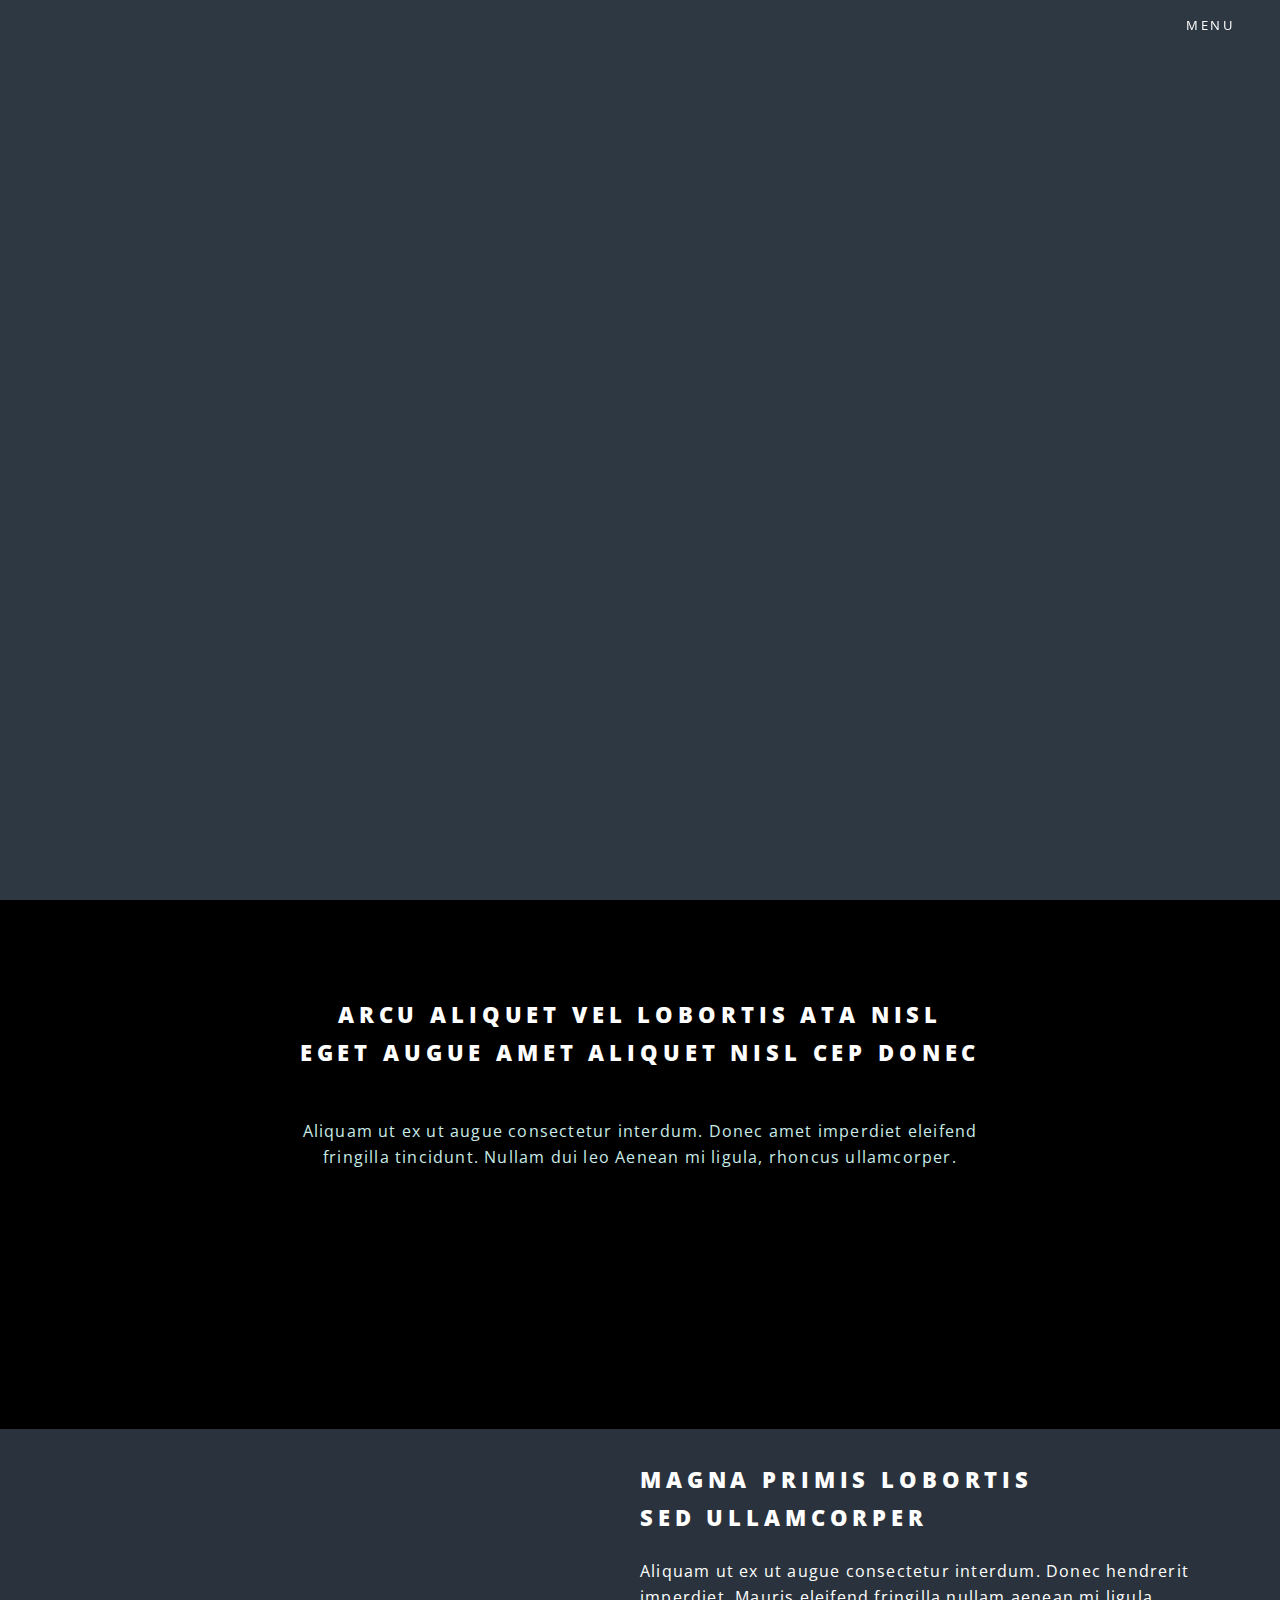
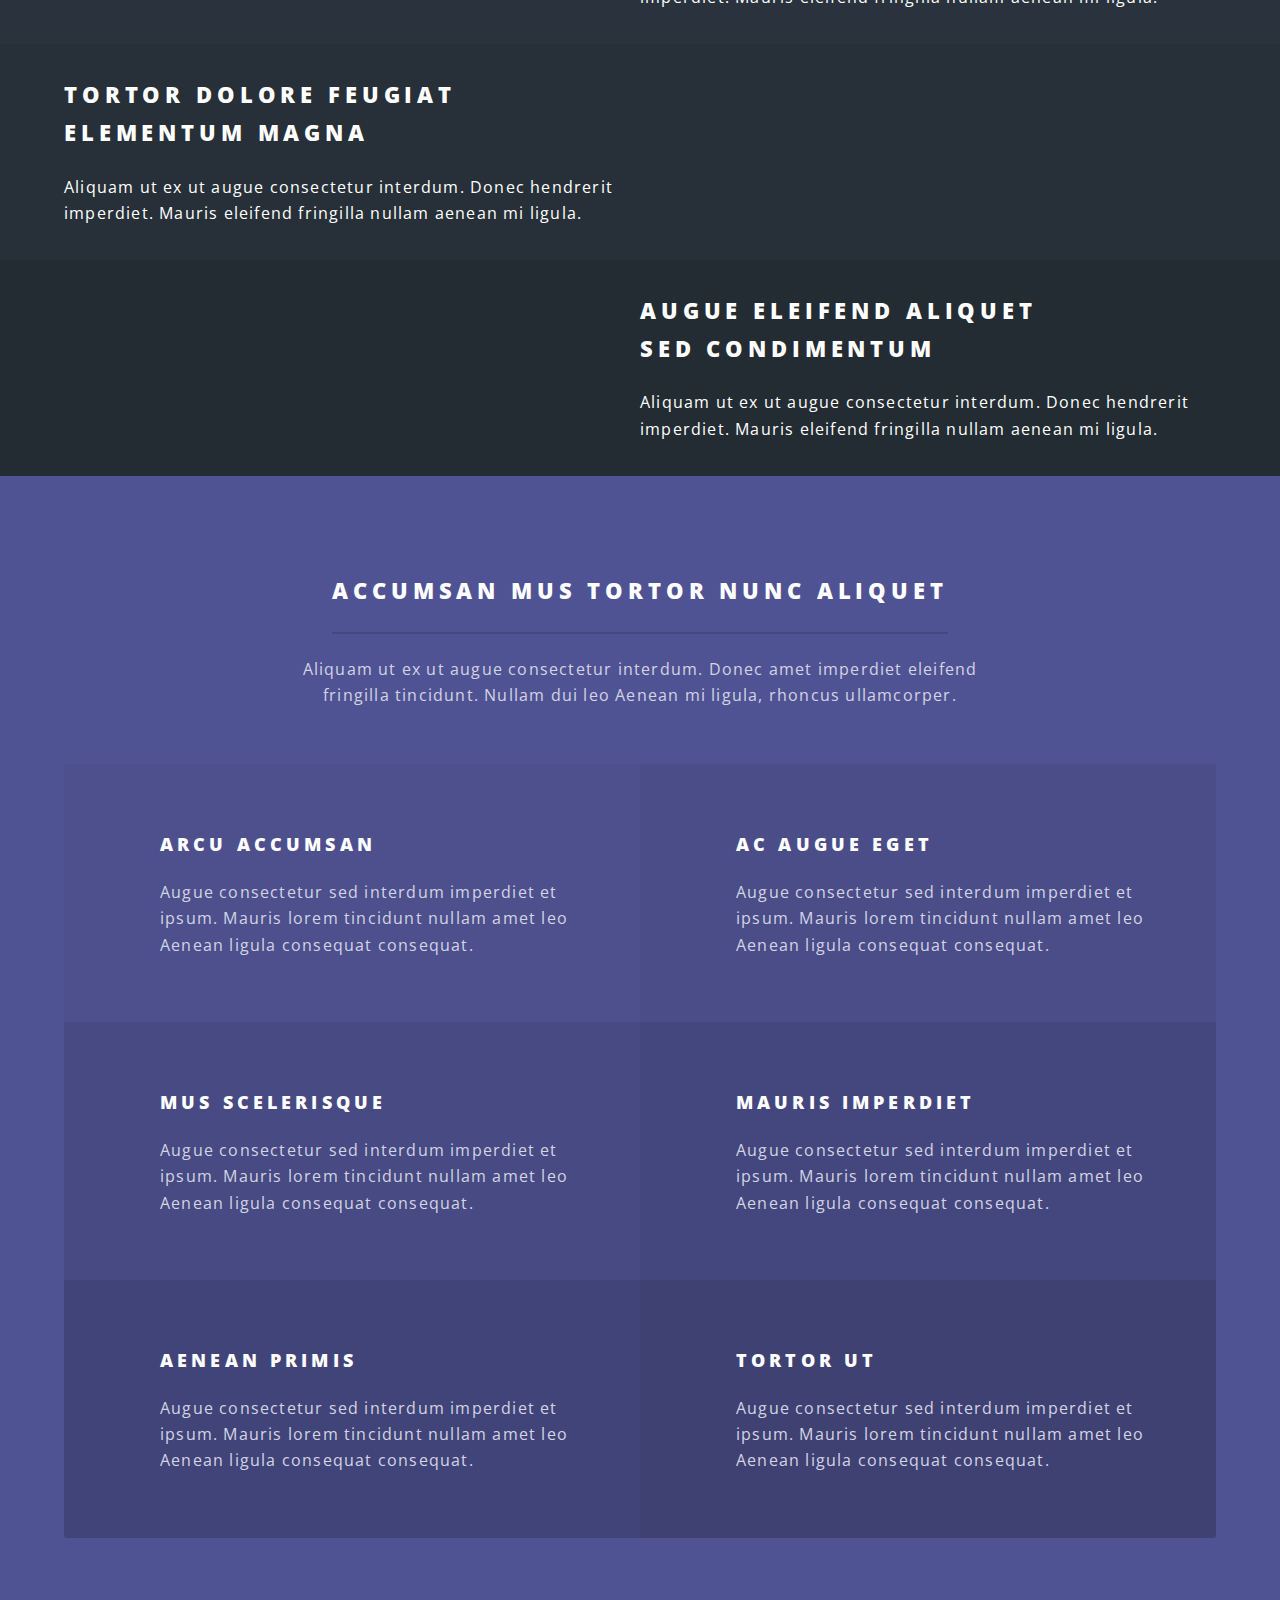
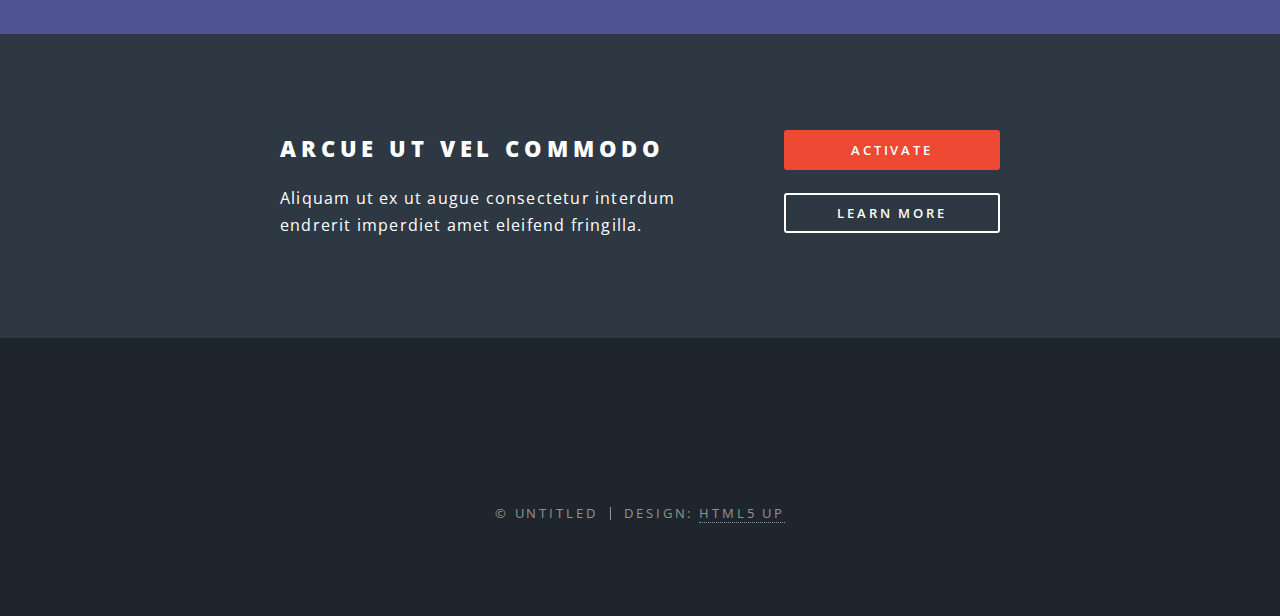
==== index.html @ 6563daf5 "C1 FRONT PAGE" ====
<!DOCTYPE HTML>
<!--
	Spectral by HTML5 UP
	html5up.net | @ajlkn
	Free for personal and commercial use under the CCA 3.0 license (html5up.net/license)
-->
<html>
	<head>
		<title>Spectral by HTML5 UP</title>
		<meta charset="utf-8" />
		<meta name="viewport" content="width=device-width, initial-scale=1, user-scalable=no" />
		<link rel="stylesheet" href="assets/css/main.css" />
		<noscript><link rel="stylesheet" href="assets/css/noscript.css" /></noscript>
		<link rel="stylesheet" href="https://cdnjs.cloudflare.com/ajax/libs/font-awesome/6.5.1/css/all.min.css">
	</head>
	<body class="landing is-preload">

		<!-- Page Wrapper -->
			<div id="page-wrapper">

				<!-- Header -->
					<header id="header" class="alt">
						<h1><a href="index.html">Spectral</a></h1>
						<nav id="nav">
							<ul>
								<li class="special">
									<a href="#menu" class="menuToggle"><span>Menu</span></a>
									<div id="menu">
										<ul>
											<li><a href="index.html">Home</a></li>
											<li><a href="elements.html">Shoes</a></li>
											<li><a href="#">Clothing</a></li>
											<li><a href="#">Log In</a></li>
										</ul>
									</div>
								</li>
							</ul>
						</nav>
					</header>

				<!-- Banner -->
					<section id="banner">
						<div class="inner">
							<img id="logo" src="images/logo2.png" alt="Your Logo" style="margin-bottom: 25px;" />
							<h2>Dripcheck MD</h2>
							<p>2847 Huntingdon Avenue<br />
							Baltimore, MD 21211<br />

							<div class="social-icons">
							
							<a style="margin: 0 5px 0 0" href="https://x.com/dripcheckmd?lang=en" target="_blank">
								<i class="fab fa-x-twitter" style="font-size:2.0rem;"></i>
							</a>  
							<a style="margin: 0 5px 0 0" href="http://instagram.com/dripcheckmd/?hl=en" target="_blank">
							  <i class="fab fa-instagram" style="font-size:2.0rem;"></i>
							</a>							
							<a style="margin: 0 5px 0 0" href="https://www.tiktok.com/@dripcheckmd" target="_blank">
							  <i class="fab fa-tiktok" style="font-size:1.8rem;"></i>
							</a>
							<a style="margin: 0 5px 0 0" href="https://maps.app.goo.gl/BsnQNgAeEPTiYBWV6" target="_blank">
								<i class="fas fa-map-marker-alt" style="font-size:1.8rem;"></i>
							</a>
							
							</div>
							<br>
						</div>
						<a href="#one" class="more scrolly">stuff we have</a>
					</section>

				<!-- One -->
					<section id="one" class="wrapper style1 special">
						<div class="inner">
							<header class="major">
								<h2>Arcu aliquet vel lobortis ata nisl<br />
								eget augue amet aliquet nisl cep donec</h2>
								<p>Aliquam ut ex ut augue consectetur interdum. Donec amet imperdiet eleifend<br />
								fringilla tincidunt. Nullam dui leo Aenean mi ligula, rhoncus ullamcorper.</p>
							</header>
							<ul class="icons major">
								<li><span class="icon fa-gem major style1"><span class="label">Lorem</span></span></li>
								<li><span class="icon fa-heart major style2"><span class="label">Ipsum</span></span></li>
								<li><span class="icon solid fa-code major style3"><span class="label">Dolor</span></span></li>
							</ul>
						</div>
					</section>

				<!-- Two -->
					<section id="two" class="wrapper alt style2">
						<section class="spotlight">
							<div class="image"><img src="images/pic01.jpg" alt="" /></div><div class="content">
								<h2>Magna primis lobortis<br />
								sed ullamcorper</h2>
								<p>Aliquam ut ex ut augue consectetur interdum. Donec hendrerit imperdiet. Mauris eleifend fringilla nullam aenean mi ligula.</p>
							</div>
						</section>
						<section class="spotlight">
							<div class="image"><img src="images/pic02.jpg" alt="" /></div><div class="content">
								<h2>Tortor dolore feugiat<br />
								elementum magna</h2>
								<p>Aliquam ut ex ut augue consectetur interdum. Donec hendrerit imperdiet. Mauris eleifend fringilla nullam aenean mi ligula.</p>
							</div>
						</section>
						<section class="spotlight">
							<div class="image"><img src="images/pic03.jpg" alt="" /></div><div class="content">
								<h2>Augue eleifend aliquet<br />
								sed condimentum</h2>
								<p>Aliquam ut ex ut augue consectetur interdum. Donec hendrerit imperdiet. Mauris eleifend fringilla nullam aenean mi ligula.</p>
							</div>
						</section>
					</section>

				<!-- Three -->
					<section id="three" class="wrapper style3 special">
						<div class="inner">
							<header class="major">
								<h2>Accumsan mus tortor nunc aliquet</h2>
								<p>Aliquam ut ex ut augue consectetur interdum. Donec amet imperdiet eleifend<br />
								fringilla tincidunt. Nullam dui leo Aenean mi ligula, rhoncus ullamcorper.</p>
							</header>
							<ul class="features">
								<li class="icon fa-paper-plane">
									<h3>Arcu accumsan</h3>
									<p>Augue consectetur sed interdum imperdiet et ipsum. Mauris lorem tincidunt nullam amet leo Aenean ligula consequat consequat.</p>
								</li>
								<li class="icon solid fa-laptop">
									<h3>Ac Augue Eget</h3>
									<p>Augue consectetur sed interdum imperdiet et ipsum. Mauris lorem tincidunt nullam amet leo Aenean ligula consequat consequat.</p>
								</li>
								<li class="icon solid fa-code">
									<h3>Mus Scelerisque</h3>
									<p>Augue consectetur sed interdum imperdiet et ipsum. Mauris lorem tincidunt nullam amet leo Aenean ligula consequat consequat.</p>
								</li>
								<li class="icon solid fa-headphones-alt">
									<h3>Mauris Imperdiet</h3>
									<p>Augue consectetur sed interdum imperdiet et ipsum. Mauris lorem tincidunt nullam amet leo Aenean ligula consequat consequat.</p>
								</li>
								<li class="icon fa-heart">
									<h3>Aenean Primis</h3>
									<p>Augue consectetur sed interdum imperdiet et ipsum. Mauris lorem tincidunt nullam amet leo Aenean ligula consequat consequat.</p>
								</li>
								<li class="icon fa-flag">
									<h3>Tortor Ut</h3>
									<p>Augue consectetur sed interdum imperdiet et ipsum. Mauris lorem tincidunt nullam amet leo Aenean ligula consequat consequat.</p>
								</li>
							</ul>
						</div>
					</section>

				<!-- CTA -->
					<section id="cta" class="wrapper style4">
						<div class="inner">
							<header>
								<h2>Arcue ut vel commodo</h2>
								<p>Aliquam ut ex ut augue consectetur interdum endrerit imperdiet amet eleifend fringilla.</p>
							</header>
							<ul class="actions stacked">
								<li><a href="#" class="button fit primary">Activate</a></li>
								<li><a href="#" class="button fit">Learn More</a></li>
							</ul>
						</div>
					</section>

				<!-- Footer -->
					<footer id="footer">
						<ul class="icons">
							<li><a href="#" class="icon brands fa-twitter"><span class="label">Twitter</span></a></li>
							<li><a href="#" class="icon brands fa-facebook-f"><span class="label">Facebook</span></a></li>
							<li><a href="#" class="icon brands fa-instagram"><span class="label">Instagram</span></a></li>
							<li><a href="#" class="icon brands fa-dribbble"><span class="label">Dribbble</span></a></li>
							<li><a href="#" class="icon solid fa-envelope"><span class="label">Email</span></a></li>
						</ul>
						<ul class="copyright">
							<li>&copy; Untitled</li><li>Design: <a href="http://html5up.net">HTML5 UP</a></li>
						</ul>
					</footer>

			</div>

		<!-- Scripts -->
			<script src="assets/js/jquery.min.js"></script>
			<script src="assets/js/jquery.scrollex.min.js"></script>
			<script src="assets/js/jquery.scrolly.min.js"></script>
			<script src="assets/js/browser.min.js"></script>
			<script src="assets/js/breakpoints.min.js"></script>
			<script src="assets/js/util.js"></script>
			<script src="assets/js/main.js"></script>

	</body>
</html>
---- assets/css/main.css ----
@import url(fontawesome-all.min.css);
@import url("https://fonts.googleapis.com/css?family=Open+Sans:400,400italic,600,600italic,800,800italic");

/*
	Spectral by HTML5 UP
	html5up.net | @ajlkn
	Free for personal and commercial use under the CCA 3.0 license (html5up.net/license)
*/

html, body, div, span, applet, object,
iframe, h1, h2, h3, h4, h5, h6, p, blockquote,
pre, a, abbr, acronym, address, big, cite,
code, del, dfn, em, img, ins, kbd, q, s, samp,
small, strike, strong, sub, sup, tt, var, b,
u, i, center, dl, dt, dd, ol, ul, li, fieldset,
form, label, legend, table, caption, tbody,
tfoot, thead, tr, th, td, article, aside,
canvas, details, embed, figure, figcaption,
footer, header, hgroup, menu, nav, output, ruby,
section, summary, time, mark, audio, video {
	margin: 0;
	padding: 0;
	border: 0;
	font-size: 100%;
	font: inherit;
	vertical-align: baseline;}

article, aside, details, figcaption, figure,
footer, header, hgroup, menu, nav, section {
	display: block;}

body {
	line-height: 1;
}

ol, ul {
	list-style: none;
}

blockquote, q {
	quotes: none;
}

	blockquote:before, blockquote:after, q:before, q:after {
		content: '';
		content: none;
	}

table {
	border-collapse: collapse;
	border-spacing: 0;
}

body {
	-webkit-text-size-adjust: none;
}

mark {
	background-color: transparent;
	color: inherit;
}

input::-moz-focus-inner {
	border: 0;
	padding: 0;
}

input, select, textarea {
	-moz-appearance: none;
	-webkit-appearance: none;
	-ms-appearance: none;
	appearance: none;
}

/* Basic */

	@-ms-viewport {
		width: device-width;
	}

	html {
		box-sizing: border-box;
	}

	*, *:before, *:after {
		box-sizing: inherit;
	}

	body {
		background: #2e3842;
	}

		body.is-preload *, body.is-preload *:before, body.is-preload *:after {
			-moz-animation: none !important;
			-webkit-animation: none !important;
			-ms-animation: none !important;
			animation: none !important;
			-moz-transition: none !important;
			-webkit-transition: none !important;
			-ms-transition: none !important;
			transition: none !important;
		}

	body, input, select, textarea {
		color: #fff;
		font-family: "Open Sans", Helvetica, sans-serif;
		font-size: 15pt;
		font-weight: 400;
		letter-spacing: 0.075em;
		line-height: 1.65em;
	}

		@media screen and (max-width: 1680px) {

			body, input, select, textarea {
				font-size: 13pt;
			}

		}

		@media screen and (max-width: 1280px) {

			body, input, select, textarea {
				font-size: 12pt;
			}

		}

		@media screen and (max-width: 736px) {

			body, input, select, textarea {
				font-size: 11pt;
				letter-spacing: 0.0375em;
			}

		}

	a {
		-moz-transition: color 0.2s ease, border-bottom-color 0.2s ease;
		-webkit-transition: color 0.2s ease, border-bottom-color 0.2s ease;
		-ms-transition: color 0.2s ease, border-bottom-color 0.2s ease;
		transition: color 0.2s ease, border-bottom-color 0.2s ease;
		border-bottom: dotted 1px;
		color: inherit;
		text-decoration: none;
	}

		a:hover {
			border-bottom-color: transparent;
		}

	strong, b {
		color: #fff;
		font-weight: 600;
	}

	em, i {
		font-style: italic;
	}

	p {
		margin: 0 0 2em 0;
	}

	h1, h2, h3, h4, h5, h6 {
		color: #fff;
		font-weight: 800;
		letter-spacing: 0.225em;
		line-height: 1em;
		margin: 0 0 1em 0;
		text-transform: uppercase;
	}

		h1 a, h2 a, h3 a, h4 a, h5 a, h6 a {
			color: inherit;
			text-decoration: none;
		}

	h2 {
		font-size: 1.35em;
		line-height: 1.75em;
	}

		@media screen and (max-width: 736px) {

			h2 {
				font-size: 1.1em;
				line-height: 1.65em;
			}

		}

	h3 {
		font-size: 1.15em;
		line-height: 1.75em;
	}

		@media screen and (max-width: 736px) {

			h3 {
				font-size: 1em;
				line-height: 1.65em;
			}

		}

	h4 {
		font-size: 1em;
		line-height: 1.5em;
	}

	h5 {
		font-size: 0.8em;
		line-height: 1.5em;
	}

	h6 {
		font-size: 0.7em;
		line-height: 1.5em;
	}

	sub {
		font-size: 0.8em;
		position: relative;
		top: 0.5em;
	}

	sup {
		font-size: 0.8em;
		position: relative;
		top: -0.5em;
	}

	hr {
		border: 0;
		border-bottom: solid 2px #fff;
		margin: 3em 0;
	}

		hr.major {
			margin: 4.5em 0;
		}

	blockquote {
		border-left: solid 4px #fff;
		font-style: italic;
		margin: 0 0 2em 0;
		padding: 0.5em 0 0.5em 2em;
	}

	code {
		background: rgba(144, 144, 144, 0.25);
		border-radius: 3px;
		font-family: "Courier New", monospace;
		font-size: 0.9em;
		letter-spacing: 0;
		margin: 0 0.25em;
		padding: 0.25em 0.65em;
	}

	pre {
		-webkit-overflow-scrolling: touch;
		font-family: "Courier New", monospace;
		font-size: 0.9em;
		margin: 0 0 2em 0;
	}

		pre code {
			display: block;
			line-height: 1.75em;
			padding: 1em 1.5em;
			overflow-x: auto;
		}

	.align-left {
		text-align: left;
	}

	.align-center {
		text-align: center;
	}

	.align-right {
		text-align: right;
	}

/* Row */

	.row {
		display: flex;
		flex-wrap: wrap;
		box-sizing: border-box;
		align-items: stretch;
	}

		.row > * {
			box-sizing: border-box;
		}

		.row.gtr-uniform > * > :last-child {
			margin-bottom: 0;
		}

		.row.aln-left {
			justify-content: flex-start;
		}

		.row.aln-center {
			justify-content: center;
		}

		.row.aln-right {
			justify-content: flex-end;
		}

		.row.aln-top {
			align-items: flex-start;
		}

		.row.aln-middle {
			align-items: center;
		}

		.row.aln-bottom {
			align-items: flex-end;
		}

		.row > .imp {
			order: -1;
		}

		.row > .col-1 {
			width: 8.33333%;
		}

		.row > .off-1 {
			margin-left: 8.33333%;
		}

		.row > .col-2 {
			width: 16.66667%;
		}

		.row > .off-2 {
			margin-left: 16.66667%;
		}

		.row > .col-3 {
			width: 25%;
		}

		.row > .off-3 {
			margin-left: 25%;
		}

		.row > .col-4 {
			width: 33.33333%;
		}

		.row > .off-4 {
			margin-left: 33.33333%;
		}

		.row > .col-5 {
			width: 41.66667%;
		}

		.row > .off-5 {
			margin-left: 41.66667%;
		}

		.row > .col-6 {
			width: 50%;
		}

		.row > .off-6 {
			margin-left: 50%;
		}

		.row > .col-7 {
			width: 58.33333%;
		}

		.row > .off-7 {
			margin-left: 58.33333%;
		}

		.row > .col-8 {
			width: 66.66667%;
		}

		.row > .off-8 {
			margin-left: 66.66667%;
		}

		.row > .col-9 {
			width: 75%;
		}

		.row > .off-9 {
			margin-left: 75%;
		}

		.row > .col-10 {
			width: 83.33333%;
		}

		.row > .off-10 {
			margin-left: 83.33333%;
		}

		.row > .col-11 {
			width: 91.66667%;
		}

		.row > .off-11 {
			margin-left: 91.66667%;
		}

		.row > .col-12 {
			width: 100%;
		}

		.row > .off-12 {
			margin-left: 100%;
		}

		.row.gtr-0 {
			margin-top: 0;
			margin-left: 0em;
		}

			.row.gtr-0 > * {
				padding: 0 0 0 0em;
			}

			.row.gtr-0.gtr-uniform {
				margin-top: 0em;
			}

				.row.gtr-0.gtr-uniform > * {
					padding-top: 0em;
				}

		.row.gtr-25 {
			margin-top: 0;
			margin-left: -0.375em;
		}

			.row.gtr-25 > * {
				padding: 0 0 0 0.375em;
			}

			.row.gtr-25.gtr-uniform {
				margin-top: -0.375em;
			}

				.row.gtr-25.gtr-uniform > * {
					padding-top: 0.375em;
				}

		.row.gtr-50 {
			margin-top: 0;
			margin-left: -0.75em;
		}

			.row.gtr-50 > * {
				padding: 0 0 0 0.75em;
			}

			.row.gtr-50.gtr-uniform {
				margin-top: -0.75em;
			}

				.row.gtr-50.gtr-uniform > * {
					padding-top: 0.75em;
				}

		.row {
			margin-top: 0;
			margin-left: -1.5em;
		}

			.row > * {
				padding: 0 0 0 1.5em;
			}

			.row.gtr-uniform {
				margin-top: -1.5em;
			}

				.row.gtr-uniform > * {
					padding-top: 1.5em;
				}

		.row.gtr-150 {
			margin-top: 0;
			margin-left: -2.25em;
		}

			.row.gtr-150 > * {
				padding: 0 0 0 2.25em;
			}

			.row.gtr-150.gtr-uniform {
				margin-top: -2.25em;
			}

				.row.gtr-150.gtr-uniform > * {
					padding-top: 2.25em;
				}

		.row.gtr-200 {
			margin-top: 0;
			margin-left: -3em;
		}

			.row.gtr-200 > * {
				padding: 0 0 0 3em;
			}

			.row.gtr-200.gtr-uniform {
				margin-top: -3em;
			}

				.row.gtr-200.gtr-uniform > * {
					padding-top: 3em;
				}

		@media screen and (max-width: 1680px) {

			.row {
				display: flex;
				flex-wrap: wrap;
				box-sizing: border-box;
				align-items: stretch;
			}

				.row > * {
					box-sizing: border-box;
				}

				.row.gtr-uniform > * > :last-child {
					margin-bottom: 0;
				}

				.row.aln-left {
					justify-content: flex-start;
				}

				.row.aln-center {
					justify-content: center;
				}

				.row.aln-right {
					justify-content: flex-end;
				}

				.row.aln-top {
					align-items: flex-start;
				}

				.row.aln-middle {
					align-items: center;
				}

				.row.aln-bottom {
					align-items: flex-end;
				}

				.row > .imp-xlarge {
					order: -1;
				}

				.row > .col-1-xlarge {
					width: 8.33333%;
				}

				.row > .off-1-xlarge {
					margin-left: 8.33333%;
				}

				.row > .col-2-xlarge {
					width: 16.66667%;
				}

				.row > .off-2-xlarge {
					margin-left: 16.66667%;
				}

				.row > .col-3-xlarge {
					width: 25%;
				}

				.row > .off-3-xlarge {
					margin-left: 25%;
				}

				.row > .col-4-xlarge {
					width: 33.33333%;
				}

				.row > .off-4-xlarge {
					margin-left: 33.33333%;
				}

				.row > .col-5-xlarge {
					width: 41.66667%;
				}

				.row > .off-5-xlarge {
					margin-left: 41.66667%;
				}

				.row > .col-6-xlarge {
					width: 50%;
				}

				.row > .off-6-xlarge {
					margin-left: 50%;
				}

				.row > .col-7-xlarge {
					width: 58.33333%;
				}

				.row > .off-7-xlarge {
					margin-left: 58.33333%;
				}

				.row > .col-8-xlarge {
					width: 66.66667%;
				}

				.row > .off-8-xlarge {
					margin-left: 66.66667%;
				}

				.row > .col-9-xlarge {
					width: 75%;
				}

				.row > .off-9-xlarge {
					margin-left: 75%;
				}

				.row > .col-10-xlarge {
					width: 83.33333%;
				}

				.row > .off-10-xlarge {
					margin-left: 83.33333%;
				}

				.row > .col-11-xlarge {
					width: 91.66667%;
				}

				.row > .off-11-xlarge {
					margin-left: 91.66667%;
				}

				.row > .col-12-xlarge {
					width: 100%;
				}

				.row > .off-12-xlarge {
					margin-left: 100%;
				}

				.row.gtr-0 {
					margin-top: 0;
					margin-left: 0em;
				}

					.row.gtr-0 > * {
						padding: 0 0 0 0em;
					}

					.row.gtr-0.gtr-uniform {
						margin-top: 0em;
					}

						.row.gtr-0.gtr-uniform > * {
							padding-top: 0em;
						}

				.row.gtr-25 {
					margin-top: 0;
					margin-left: -0.375em;
				}

					.row.gtr-25 > * {
						padding: 0 0 0 0.375em;
					}

					.row.gtr-25.gtr-uniform {
						margin-top: -0.375em;
					}

						.row.gtr-25.gtr-uniform > * {
							padding-top: 0.375em;
						}

				.row.gtr-50 {
					margin-top: 0;
					margin-left: -0.75em;
				}

					.row.gtr-50 > * {
						padding: 0 0 0 0.75em;
					}

					.row.gtr-50.gtr-uniform {
						margin-top: -0.75em;
					}

						.row.gtr-50.gtr-uniform > * {
							padding-top: 0.75em;
						}

				.row {
					margin-top: 0;
					margin-left: -1.5em;
				}

					.row > * {
						padding: 0 0 0 1.5em;
					}

					.row.gtr-uniform {
						margin-top: -1.5em;
					}

						.row.gtr-uniform > * {
							padding-top: 1.5em;
						}

				.row.gtr-150 {
					margin-top: 0;
					margin-left: -2.25em;
				}

					.row.gtr-150 > * {
						padding: 0 0 0 2.25em;
					}

					.row.gtr-150.gtr-uniform {
						margin-top: -2.25em;
					}

						.row.gtr-150.gtr-uniform > * {
							padding-top: 2.25em;
						}

				.row.gtr-200 {
					margin-top: 0;
					margin-left: -3em;
				}

					.row.gtr-200 > * {
						padding: 0 0 0 3em;
					}

					.row.gtr-200.gtr-uniform {
						margin-top: -3em;
					}

						.row.gtr-200.gtr-uniform > * {
							padding-top: 3em;
						}

		}

		@media screen and (max-width: 1280px) {

			.row {
				display: flex;
				flex-wrap: wrap;
				box-sizing: border-box;
				align-items: stretch;
			}

				.row > * {
					box-sizing: border-box;
				}

				.row.gtr-uniform > * > :last-child {
					margin-bottom: 0;
				}

				.row.aln-left {
					justify-content: flex-start;
				}

				.row.aln-center {
					justify-content: center;
				}

				.row.aln-right {
					justify-content: flex-end;
				}

				.row.aln-top {
					align-items: flex-start;
				}

				.row.aln-middle {
					align-items: center;
				}

				.row.aln-bottom {
					align-items: flex-end;
				}

				.row > .imp-large {
					order: -1;
				}

				.row > .col-1-large {
					width: 8.33333%;
				}

				.row > .off-1-large {
					margin-left: 8.33333%;
				}

				.row > .col-2-large {
					width: 16.66667%;
				}

				.row > .off-2-large {
					margin-left: 16.66667%;
				}

				.row > .col-3-large {
					width: 25%;
				}

				.row > .off-3-large {
					margin-left: 25%;
				}

				.row > .col-4-large {
					width: 33.33333%;
				}

				.row > .off-4-large {
					margin-left: 33.33333%;
				}

				.row > .col-5-large {
					width: 41.66667%;
				}

				.row > .off-5-large {
					margin-left: 41.66667%;
				}

				.row > .col-6-large {
					width: 50%;
				}

				.row > .off-6-large {
					margin-left: 50%;
				}

				.row > .col-7-large {
					width: 58.33333%;
				}

				.row > .off-7-large {
					margin-left: 58.33333%;
				}

				.row > .col-8-large {
					width: 66.66667%;
				}

				.row > .off-8-large {
					margin-left: 66.66667%;
				}

				.row > .col-9-large {
					width: 75%;
				}

				.row > .off-9-large {
					margin-left: 75%;
				}

				.row > .col-10-large {
					width: 83.33333%;
				}

				.row > .off-10-large {
					margin-left: 83.33333%;
				}

				.row > .col-11-large {
					width: 91.66667%;
				}

				.row > .off-11-large {
					margin-left: 91.66667%;
				}

				.row > .col-12-large {
					width: 100%;
				}

				.row > .off-12-large {
					margin-left: 100%;
				}

				.row.gtr-0 {
					margin-top: 0;
					margin-left: 0em;
				}

					.row.gtr-0 > * {
						padding: 0 0 0 0em;
					}

					.row.gtr-0.gtr-uniform {
						margin-top: 0em;
					}

						.row.gtr-0.gtr-uniform > * {
							padding-top: 0em;
						}

				.row.gtr-25 {
					margin-top: 0;
					margin-left: -0.375em;
				}

					.row.gtr-25 > * {
						padding: 0 0 0 0.375em;
					}

					.row.gtr-25.gtr-uniform {
						margin-top: -0.375em;
					}

						.row.gtr-25.gtr-uniform > * {
							padding-top: 0.375em;
						}

				.row.gtr-50 {
					margin-top: 0;
					margin-left: -0.75em;
				}

					.row.gtr-50 > * {
						padding: 0 0 0 0.75em;
					}

					.row.gtr-50.gtr-uniform {
						margin-top: -0.75em;
					}

						.row.gtr-50.gtr-uniform > * {
							padding-top: 0.75em;
						}

				.row {
					margin-top: 0;
					margin-left: -1.5em;
				}

					.row > * {
						padding: 0 0 0 1.5em;
					}

					.row.gtr-uniform {
						margin-top: -1.5em;
					}

						.row.gtr-uniform > * {
							padding-top: 1.5em;
						}

				.row.gtr-150 {
					margin-top: 0;
					margin-left: -2.25em;
				}

					.row.gtr-150 > * {
						padding: 0 0 0 2.25em;
					}

					.row.gtr-150.gtr-uniform {
						margin-top: -2.25em;
					}

						.row.gtr-150.gtr-uniform > * {
							padding-top: 2.25em;
						}

				.row.gtr-200 {
					margin-top: 0;
					margin-left: -3em;
				}

					.row.gtr-200 > * {
						padding: 0 0 0 3em;
					}

					.row.gtr-200.gtr-uniform {
						margin-top: -3em;
					}

						.row.gtr-200.gtr-uniform > * {
							padding-top: 3em;
						}

		}

		@media screen and (max-width: 980px) {

			.row {
				display: flex;
				flex-wrap: wrap;
				box-sizing: border-box;
				align-items: stretch;
			}

				.row > * {
					box-sizing: border-box;
				}

				.row.gtr-uniform > * > :last-child {
					margin-bottom: 0;
				}

				.row.aln-left {
					justify-content: flex-start;
				}

				.row.aln-center {
					justify-content: center;
				}

				.row.aln-right {
					justify-content: flex-end;
				}

				.row.aln-top {
					align-items: flex-start;
				}

				.row.aln-middle {
					align-items: center;
				}

				.row.aln-bottom {
					align-items: flex-end;
				}

				.row > .imp-medium {
					order: -1;
				}

				.row > .col-1-medium {
					width: 8.33333%;
				}

				.row > .off-1-medium {
					margin-left: 8.33333%;
				}

				.row > .col-2-medium {
					width: 16.66667%;
				}

				.row > .off-2-medium {
					margin-left: 16.66667%;
				}

				.row > .col-3-medium {
					width: 25%;
				}

				.row > .off-3-medium {
					margin-left: 25%;
				}

				.row > .col-4-medium {
					width: 33.33333%;
				}

				.row > .off-4-medium {
					margin-left: 33.33333%;
				}

				.row > .col-5-medium {
					width: 41.66667%;
				}

				.row > .off-5-medium {
					margin-left: 41.66667%;
				}

				.row > .col-6-medium {
					width: 50%;
				}

				.row > .off-6-medium {
					margin-left: 50%;
				}

				.row > .col-7-medium {
					width: 58.33333%;
				}

				.row > .off-7-medium {
					margin-left: 58.33333%;
				}

				.row > .col-8-medium {
					width: 66.66667%;
				}

				.row > .off-8-medium {
					margin-left: 66.66667%;
				}

				.row > .col-9-medium {
					width: 75%;
				}

				.row > .off-9-medium {
					margin-left: 75%;
				}

				.row > .col-10-medium {
					width: 83.33333%;
				}

				.row > .off-10-medium {
					margin-left: 83.33333%;
				}

				.row > .col-11-medium {
					width: 91.66667%;
				}

				.row > .off-11-medium {
					margin-left: 91.66667%;
				}

				.row > .col-12-medium {
					width: 100%;
				}

				.row > .off-12-medium {
					margin-left: 100%;
				}

				.row.gtr-0 {
					margin-top: 0;
					margin-left: 0em;
				}

					.row.gtr-0 > * {
						padding: 0 0 0 0em;
					}

					.row.gtr-0.gtr-uniform {
						margin-top: 0em;
					}

						.row.gtr-0.gtr-uniform > * {
							padding-top: 0em;
						}

				.row.gtr-25 {
					margin-top: 0;
					margin-left: -0.375em;
				}

					.row.gtr-25 > * {
						padding: 0 0 0 0.375em;
					}

					.row.gtr-25.gtr-uniform {
						margin-top: -0.375em;
					}

						.row.gtr-25.gtr-uniform > * {
							padding-top: 0.375em;
						}

				.row.gtr-50 {
					margin-top: 0;
					margin-left: -0.75em;
				}

					.row.gtr-50 > * {
						padding: 0 0 0 0.75em;
					}

					.row.gtr-50.gtr-uniform {
						margin-top: -0.75em;
					}

						.row.gtr-50.gtr-uniform > * {
							padding-top: 0.75em;
						}

				.row {
					margin-top: 0;
					margin-left: -1.5em;
				}

					.row > * {
						padding: 0 0 0 1.5em;
					}

					.row.gtr-uniform {
						margin-top: -1.5em;
					}

						.row.gtr-uniform > * {
							padding-top: 1.5em;
						}

				.row.gtr-150 {
					margin-top: 0;
					margin-left: -2.25em;
				}

					.row.gtr-150 > * {
						padding: 0 0 0 2.25em;
					}

					.row.gtr-150.gtr-uniform {
						margin-top: -2.25em;
					}

						.row.gtr-150.gtr-uniform > * {
							padding-top: 2.25em;
						}

				.row.gtr-200 {
					margin-top: 0;
					margin-left: -3em;
				}

					.row.gtr-200 > * {
						padding: 0 0 0 3em;
					}

					.row.gtr-200.gtr-uniform {
						margin-top: -3em;
					}

						.row.gtr-200.gtr-uniform > * {
							padding-top: 3em;
						}

		}

		@media screen and (max-width: 736px) {

			.row {
				display: flex;
				flex-wrap: wrap;
				box-sizing: border-box;
				align-items: stretch;
			}

				.row > * {
					box-sizing: border-box;
				}

				.row.gtr-uniform > * > :last-child {
					margin-bottom: 0;
				}

				.row.aln-left {
					justify-content: flex-start;
				}

				.row.aln-center {
					justify-content: center;
				}

				.row.aln-right {
					justify-content: flex-end;
				}

				.row.aln-top {
					align-items: flex-start;
				}

				.row.aln-middle {
					align-items: center;
				}

				.row.aln-bottom {
					align-items: flex-end;
				}

				.row > .imp-small {
					order: -1;
				}

				.row > .col-1-small {
					width: 8.33333%;
				}

				.row > .off-1-small {
					margin-left: 8.33333%;
				}

				.row > .col-2-small {
					width: 16.66667%;
				}

				.row > .off-2-small {
					margin-left: 16.66667%;
				}

				.row > .col-3-small {
					width: 25%;
				}

				.row > .off-3-small {
					margin-left: 25%;
				}

				.row > .col-4-small {
					width: 33.33333%;
				}

				.row > .off-4-small {
					margin-left: 33.33333%;
				}

				.row > .col-5-small {
					width: 41.66667%;
				}

				.row > .off-5-small {
					margin-left: 41.66667%;
				}

				.row > .col-6-small {
					width: 50%;
				}

				.row > .off-6-small {
					margin-left: 50%;
				}

				.row > .col-7-small {
					width: 58.33333%;
				}

				.row > .off-7-small {
					margin-left: 58.33333%;
				}

				.row > .col-8-small {
					width: 66.66667%;
				}

				.row > .off-8-small {
					margin-left: 66.66667%;
				}

				.row > .col-9-small {
					width: 75%;
				}

				.row > .off-9-small {
					margin-left: 75%;
				}

				.row > .col-10-small {
					width: 83.33333%;
				}

				.row > .off-10-small {
					margin-left: 83.33333%;
				}

				.row > .col-11-small {
					width: 91.66667%;
				}

				.row > .off-11-small {
					margin-left: 91.66667%;
				}

				.row > .col-12-small {
					width: 100%;
				}

				.row > .off-12-small {
					margin-left: 100%;
				}

				.row.gtr-0 {
					margin-top: 0;
					margin-left: 0em;
				}

					.row.gtr-0 > * {
						padding: 0 0 0 0em;
					}

					.row.gtr-0.gtr-uniform {
						margin-top: 0em;
					}

						.row.gtr-0.gtr-uniform > * {
							padding-top: 0em;
						}

				.row.gtr-25 {
					margin-top: 0;
					margin-left: -0.375em;
				}

					.row.gtr-25 > * {
						padding: 0 0 0 0.375em;
					}

					.row.gtr-25.gtr-uniform {
						margin-top: -0.375em;
					}

						.row.gtr-25.gtr-uniform > * {
							padding-top: 0.375em;
						}

				.row.gtr-50 {
					margin-top: 0;
					margin-left: -0.75em;
				}

					.row.gtr-50 > * {
						padding: 0 0 0 0.75em;
					}

					.row.gtr-50.gtr-uniform {
						margin-top: -0.75em;
					}

						.row.gtr-50.gtr-uniform > * {
							padding-top: 0.75em;
						}

				.row {
					margin-top: 0;
					margin-left: -1.5em;
				}

					.row > * {
						padding: 0 0 0 1.5em;
					}

					.row.gtr-uniform {
						margin-top: -1.5em;
					}

						.row.gtr-uniform > * {
							padding-top: 1.5em;
						}

				.row.gtr-150 {
					margin-top: 0;
					margin-left: -2.25em;
				}

					.row.gtr-150 > * {
						padding: 0 0 0 2.25em;
					}

					.row.gtr-150.gtr-uniform {
						margin-top: -2.25em;
					}

						.row.gtr-150.gtr-uniform > * {
							padding-top: 2.25em;
						}

				.row.gtr-200 {
					margin-top: 0;
					margin-left: -3em;
				}

					.row.gtr-200 > * {
						padding: 0 0 0 3em;
					}

					.row.gtr-200.gtr-uniform {
						margin-top: -3em;
					}

						.row.gtr-200.gtr-uniform > * {
							padding-top: 3em;
						}

		}

		@media screen and (max-width: 480px) {

			.row {
				display: flex;
				flex-wrap: wrap;
				box-sizing: border-box;
				align-items: stretch;
			}

				.row > * {
					box-sizing: border-box;
				}

				.row.gtr-uniform > * > :last-child {
					margin-bottom: 0;
				}

				.row.aln-left {
					justify-content: flex-start;
				}

				.row.aln-center {
					justify-content: center;
				}

				.row.aln-right {
					justify-content: flex-end;
				}

				.row.aln-top {
					align-items: flex-start;
				}

				.row.aln-middle {
					align-items: center;
				}

				.row.aln-bottom {
					align-items: flex-end;
				}

				.row > .imp-xsmall {
					order: -1;
				}

				.row > .col-1-xsmall {
					width: 8.33333%;
				}

				.row > .off-1-xsmall {
					margin-left: 8.33333%;
				}

				.row > .col-2-xsmall {
					width: 16.66667%;
				}

				.row > .off-2-xsmall {
					margin-left: 16.66667%;
				}

				.row > .col-3-xsmall {
					width: 25%;
				}

				.row > .off-3-xsmall {
					margin-left: 25%;
				}

				.row > .col-4-xsmall {
					width: 33.33333%;
				}

				.row > .off-4-xsmall {
					margin-left: 33.33333%;
				}

				.row > .col-5-xsmall {
					width: 41.66667%;
				}

				.row > .off-5-xsmall {
					margin-left: 41.66667%;
				}

				.row > .col-6-xsmall {
					width: 50%;
				}

				.row > .off-6-xsmall {
					margin-left: 50%;
				}

				.row > .col-7-xsmall {
					width: 58.33333%;
				}

				.row > .off-7-xsmall {
					margin-left: 58.33333%;
				}

				.row > .col-8-xsmall {
					width: 66.66667%;
				}

				.row > .off-8-xsmall {
					margin-left: 66.66667%;
				}

				.row > .col-9-xsmall {
					width: 75%;
				}

				.row > .off-9-xsmall {
					margin-left: 75%;
				}

				.row > .col-10-xsmall {
					width: 83.33333%;
				}

				.row > .off-10-xsmall {
					margin-left: 83.33333%;
				}

				.row > .col-11-xsmall {
					width: 91.66667%;
				}

				.row > .off-11-xsmall {
					margin-left: 91.66667%;
				}

				.row > .col-12-xsmall {
					width: 100%;
				}

				.row > .off-12-xsmall {
					margin-left: 100%;
				}

				.row.gtr-0 {
					margin-top: 0;
					margin-left: 0em;
				}

					.row.gtr-0 > * {
						padding: 0 0 0 0em;
					}

					.row.gtr-0.gtr-uniform {
						margin-top: 0em;
					}

						.row.gtr-0.gtr-uniform > * {
							padding-top: 0em;
						}

				.row.gtr-25 {
					margin-top: 0;
					margin-left: -0.375em;
				}

					.row.gtr-25 > * {
						padding: 0 0 0 0.375em;
					}

					.row.gtr-25.gtr-uniform {
						margin-top: -0.375em;
					}

						.row.gtr-25.gtr-uniform > * {
							padding-top: 0.375em;
						}

				.row.gtr-50 {
					margin-top: 0;
					margin-left: -0.75em;
				}

					.row.gtr-50 > * {
						padding: 0 0 0 0.75em;
					}

					.row.gtr-50.gtr-uniform {
						margin-top: -0.75em;
					}

						.row.gtr-50.gtr-uniform > * {
							padding-top: 0.75em;
						}

				.row {
					margin-top: 0;
					margin-left: -1.5em;
				}

					.row > * {
						padding: 0 0 0 1.5em;
					}

					.row.gtr-uniform {
						margin-top: -1.5em;
					}

						.row.gtr-uniform > * {
							padding-top: 1.5em;
						}

				.row.gtr-150 {
					margin-top: 0;
					margin-left: -2.25em;
				}

					.row.gtr-150 > * {
						padding: 0 0 0 2.25em;
					}

					.row.gtr-150.gtr-uniform {
						margin-top: -2.25em;
					}

						.row.gtr-150.gtr-uniform > * {
							padding-top: 2.25em;
						}

				.row.gtr-200 {
					margin-top: 0;
					margin-left: -3em;
				}

					.row.gtr-200 > * {
						padding: 0 0 0 3em;
					}

					.row.gtr-200.gtr-uniform {
						margin-top: -3em;
					}

						.row.gtr-200.gtr-uniform > * {
							padding-top: 3em;
						}

		}

/* Section/Article */

	section.special, article.special {
		text-align: center;
	}

	header p {
		color: rgba(255, 255, 255, 0.5);
		position: relative;
		top: -0.25em;
	}

	header h3 + p {
		font-size: 1.1em;
	}

	header h4 + p,
	header h5 + p,
	header h6 + p {
		font-size: 0.9em;
	}

	header.major {
		margin: 0 0 3.5em 0;
	}

		header.major h2, header.major h3, header.major h4, header.major h5, header.major h6 {
			border-bottom: solid 2px #fff;
			display: inline-block;
			padding-bottom: 1em;
			position: relative;
		}

			header.major h2:after, header.major h3:after, header.major h4:after, header.major h5:after, header.major h6:after {
				content: '';
				display: block;
				height: 1px;
			}

		header.major p {
			color: #fff;
			top: 0;
		}

		@media screen and (max-width: 736px) {

			header.major {
				margin: 0 0 2em 0;
			}

		}

	@media screen and (max-width: 980px) {

		header br {
			display: none;
		}

	}

/* Form */

	form {
		margin: 0 0 2em 0;
	}

	label {
		color: #fff;
		display: block;
		font-size: 0.9em;
		font-weight: 600;
		margin: 0 0 1em 0;
	}

	input[type="text"],
	input[type="password"],
	input[type="email"],
	select,
	textarea {
		-moz-appearance: none;
		-webkit-appearance: none;
		-ms-appearance: none;
		appearance: none;
		background-color: rgba(144, 144, 144, 0.25);
		border-radius: 3px;
		border: none;
		color: inherit;
		display: block;
		outline: 0;
		padding: 0 1em;
		text-decoration: none;
		width: 100%;
	}

		input[type="text"]:invalid,
		input[type="password"]:invalid,
		input[type="email"]:invalid,
		select:invalid,
		textarea:invalid {
			box-shadow: none;
		}

		input[type="text"]:focus,
		input[type="password"]:focus,
		input[type="email"]:focus,
		select:focus,
		textarea:focus {
			box-shadow: 0 0 0 2px #00000093;
		}

	select {
		background-size: 1.25em;
		background-repeat: no-repeat;
		background-position: calc(100% - 1em) center;
		height: 2.75em;
		padding-right: 2.75em;
		text-overflow: ellipsis;
	}

		select:focus::-ms-value {
			background-color: transparent;
		}

		select::-ms-expand {
			display: none;
		}

	input[type="text"],
	input[type="password"],
	input[type="email"],
	select {
		height: 2.75em;
	}

	textarea {
		padding: 0.75em 1em;
	}

	input[type="checkbox"],
	input[type="radio"] {
		-moz-appearance: none;
		-webkit-appearance: none;
		-ms-appearance: none;
		appearance: none;
		display: block;
		float: left;
		margin-right: -2em;
		opacity: 0;
		width: 1em;
		z-index: -1;
	}

		input[type="checkbox"] + label,
		input[type="radio"] + label {
			text-decoration: none;
			color: #fff;
			cursor: pointer;
			display: inline-block;
			font-size: 1em;
			font-weight: 400;
			padding-left: 2.4em;
			padding-right: 0.75em;
			position: relative;
		}

			input[type="checkbox"] + label:before,
			input[type="radio"] + label:before {
				-moz-osx-font-smoothing: grayscale;
				-webkit-font-smoothing: antialiased;
				display: inline-block;
				font-style: normal;
				font-variant: normal;
				text-rendering: auto;
				line-height: 1;
				text-transform: none !important;
				font-family: 'Font Awesome 5 Free';
				font-weight: 900;
			}

			input[type="checkbox"] + label:before,
			input[type="radio"] + label:before {
				background: rgba(144, 144, 144, 0.25);
				border-radius: 3px;
				content: '';
				display: inline-block;
				font-size: 0.8em;
				height: 2.0625em;
				left: 0;
				line-height: 2.0625em;
				position: absolute;
				text-align: center;
				top: 0;
				width: 2.0625em;
			}

		input[type="checkbox"]:checked + label:before,
		input[type="radio"]:checked + label:before {
			background: #2e3842;
			color: #fff;
			content: '\f00c';
		}

		input[type="checkbox"]:focus + label:before,
		input[type="radio"]:focus + label:before {
			box-shadow: 0 0 0 2px #88bebe; #NOT IT
		}

	input[type="checkbox"] + label:before {
		border-radius: 3px;
	}

	input[type="radio"] + label:before {
		border-radius: 100%;
	}

	::-webkit-input-placeholder {
		color: rgba(255, 255, 255, 0.5) !important;
		opacity: 1.0;
	}

	:-moz-placeholder {
		color: rgba(255, 255, 255, 0.5) !important;
		opacity: 1.0;
	}

	::-moz-placeholder {
		color: rgba(255, 255, 255, 0.5) !important;
		opacity: 1.0;
	}

	:-ms-input-placeholder {
		color: rgba(255, 255, 255, 0.5) !important;
		opacity: 1.0;
	}

/* Box */

	.box {
		border-radius: 3px;
		border: solid 2px #fff;
		margin-bottom: 2em;
		padding: 1.5em;
	}

		.box > :last-child,
		.box > :last-child > :last-child,
		.box > :last-child > :last-child > :last-child {
			margin-bottom: 0;
		}

		.box.alt {
			border: 0;
			border-radius: 0;
			padding: 0;
		}

/* Icon */

	.icon {
		text-decoration: none;
		border-bottom: none;
		position: relative;
	}

		.icon:before {
			-moz-osx-font-smoothing: grayscale;
			-webkit-font-smoothing: antialiased;
			display: inline-block;
			font-style: normal;
			font-variant: normal;
			text-rendering: auto;
			line-height: 1;
			text-transform: none !important;
			font-family: 'Font Awesome 5 Free';
			font-weight: 400;
		}

		.icon > .label {
			display: none;
		}

		.icon:before {
			line-height: inherit;
		}

		.icon.solid:before {
			font-weight: 900;
		}

		.icon.brands:before {
			font-family: 'Font Awesome 5 Brands';
		}

		.icon.major {
			-moz-transform: rotate(-45deg);
			-webkit-transform: rotate(-45deg);
			-ms-transform: rotate(-45deg);
			transform: rotate(-45deg);
			border-radius: 3px;
			border: solid 2px #fff;
			display: inline-block;
			font-size: 1.35em;
			height: calc(3em + 2px);
			line-height: 3em;
			text-align: center;
			width: calc(3em + 2px);
		}

			.icon.major:before {
				-moz-transform: rotate(45deg);
				-webkit-transform: rotate(45deg);
				-ms-transform: rotate(45deg);
				transform: rotate(45deg);
				display: inline-block;
				font-size: 1.5em;
			}

			@media screen and (max-width: 736px) {

				.icon.major {
					font-size: 1em;
				}

			}

		.icon.style1 {
			color: #00ffcc;
		}

		.icon.style2 {
			color: #00f0ff;
		}

		.icon.style3 {
			color: #76ddff;
		}

/* ============================= */
/* SOCIAL MEDIA ICONS */
/* ============================= */

.social-icons a {
    text-decoration: none !important;
    border-bottom: none !important;
    outline: none !important;
	vertical-align: middle;
}

/* ============================= */
/* LOGO */
/* ============================= */
#logo {
	width: 150px;
	height: 150px;
	margin: 0 auto;
	display: block;
	filter: brightness(1.5); 
	box-shadow: 0 0 10px 2px rgba(255, 255, 255, 0.9), 0 0 20px 5px rgba(255, 255, 255, 0.9), 0 0 30px 8px rgba(255, 255, 255, 0.8);
	border-radius: 50%;
	object-fit: cover;
  }
  
  #logo:hover {
	box-shadow: 0 0 15px 5px rgba(255, 255, 255, 1), 0 0 25px 10px rgba(255, 255, 255, 0.8); 
  }

/* Image */

	.image {
		border-radius: 3px;
		border: 0;
		display: inline-block;
		position: relative;
	}

		.image img {
			border-radius: 3px;
			display: block;
		}

		.image.left {
			float: left;
			margin: 0 2em 2em 0;
			top: 0.25em;
		}

		.image.right {
			float: right;
			margin: 0 0 2em 2em;
			top: 0.25em;
		}

		.image.left, .image.right {
			max-width: 40%;
		}

			.image.left img, .image.right img {
				width: 100%;
			}

		.image.fit {
			display: block;
			margin: 0 0 2em 0;
			width: 100%;
		}

			.image.fit img {
				width: 100%;
			}

/* List */

	ol {
		list-style: decimal;
		margin: 0 0 2em 0;
		padding-left: 1.25em;
	}

		ol li {
			padding-left: 0.25em;
		}

	ul {
		list-style: disc;
		margin: 0 0 2em 0;
		padding-left: 1em;
	}

		ul li {
			padding-left: 0.5em;
		}

		ul.alt {
			list-style: none;
			padding-left: 0;
		}

			ul.alt li {
				border-top: solid 1px #fff;
				padding: 0.5em 0;
			}

				ul.alt li:first-child {
					border-top: 0;
					padding-top: 0;
				}

	dl {
		margin: 0 0 2em 0;
	}

/* Actions */

	ul.actions {
		display: -moz-flex;
		display: -webkit-flex;
		display: -ms-flex;
		display: flex;
		cursor: default;
		list-style: none;
		margin-left: -1em;
		padding-left: 0;
	}

		ul.actions li {
			padding: 0 0 0 1em;
			vertical-align: middle;
		}

		ul.actions.special {
			-moz-justify-content: center;
			-webkit-justify-content: center;
			-ms-justify-content: center;
			justify-content: center;
			width: 100%;
			margin-left: 0;
		}

			ul.actions.special li:first-child {
				padding-left: 0;
			}

		ul.actions.stacked {
			-moz-flex-direction: column;
			-webkit-flex-direction: column;
			-ms-flex-direction: column;
			flex-direction: column;
			margin-left: 0;
		}

			ul.actions.stacked li {
				padding: 1em 0 0 0;
			}

				ul.actions.stacked li:first-child {
					padding-top: 0;
				}

		ul.actions.fit {
			width: calc(100% + 1em);
		}

			ul.actions.fit li {
				-moz-flex-grow: 1;
				-webkit-flex-grow: 1;
				-ms-flex-grow: 1;
				flex-grow: 1;
				-moz-flex-shrink: 1;
				-webkit-flex-shrink: 1;
				-ms-flex-shrink: 1;
				flex-shrink: 1;
				width: 100%;
			}

				ul.actions.fit li > * {
					width: 100%;
				}

			ul.actions.fit.stacked {
				width: 100%;
			}

		@media screen and (max-width: 480px) {

			ul.actions:not(.fixed) {
				-moz-flex-direction: column;
				-webkit-flex-direction: column;
				-ms-flex-direction: column;
				flex-direction: column;
				margin-left: 0;
				width: 100% !important;
			}

				ul.actions:not(.fixed) li {
					-moz-flex-grow: 1;
					-webkit-flex-grow: 1;
					-ms-flex-grow: 1;
					flex-grow: 1;
					-moz-flex-shrink: 1;
					-webkit-flex-shrink: 1;
					-ms-flex-shrink: 1;
					flex-shrink: 1;
					padding: 1em 0 0 0;
					text-align: center;
					width: 100%;
				}

					ul.actions:not(.fixed) li > * {
						width: 100%;
					}

					ul.actions:not(.fixed) li:first-child {
						padding-top: 0;
					}

					ul.actions:not(.fixed) li input[type="submit"],
					ul.actions:not(.fixed) li input[type="reset"],
					ul.actions:not(.fixed) li input[type="button"],
					ul.actions:not(.fixed) li button,
					ul.actions:not(.fixed) li .button {
						width: 100%;
					}

						ul.actions:not(.fixed) li input[type="submit"].icon:before,
						ul.actions:not(.fixed) li input[type="reset"].icon:before,
						ul.actions:not(.fixed) li input[type="button"].icon:before,
						ul.actions:not(.fixed) li button.icon:before,
						ul.actions:not(.fixed) li .button.icon:before {
							margin-left: -0.5em;
						}

		}

/* Icons */

	ul.icons {
		cursor: default;
		list-style: none;
		padding-left: 0;
	}

		ul.icons li {
			display: inline-block;
			padding: 0 1em 0 0;
		}

			ul.icons li:last-child {
				padding-right: 0 !important;
			}

		ul.icons.major {
			padding: 1em 0;
		}

			ul.icons.major li {
				padding-right: 3.5em;
			}

				@media screen and (max-width: 736px) {

					ul.icons.major li {
						padding: 0 1em !important;
					}

				}

/* Table */

	.table-wrapper {
		-webkit-overflow-scrolling: touch;
		overflow-x: auto;
	}

	table {
		margin: 0 0 2em 0;
		width: 100%;
	}

		table tbody tr {
			border: solid 1px #fff;
			border-left: 0;
			border-right: 0;
		}

			table tbody tr:nth-child(2n + 1) {
				background-color: rgba(144, 144, 144, 0.25);
			}

		table td {
			padding: 0.75em 0.75em;
		}

		table th {
			color: #fff;
			font-size: 0.9em;
			font-weight: 600;
			padding: 0 0.75em 0.75em 0.75em;
			text-align: left;
		}

		table thead {
			border-bottom: solid 2px #fff;
		}

		table tfoot {
			border-top: solid 2px #fff;
		}

		table.alt {
			border-collapse: separate;
		}

			table.alt tbody tr td {
				border: solid 1px #fff;
				border-left-width: 0;
				border-top-width: 0;
			}

				table.alt tbody tr td:first-child {
					border-left-width: 1px;
				}

			table.alt tbody tr:first-child td {
				border-top-width: 1px;
			}

			table.alt thead {
				border-bottom: 0;
			}

			table.alt tfoot {
				border-top: 0;
			}

/* Button */

	input[type="submit"],
	input[type="reset"],
	input[type="button"],
	button,
	.button {
		-moz-appearance: none;
		-webkit-appearance: none;
		-ms-appearance: none;
		appearance: none;
		-moz-transition: background-color 0.2s ease-in-out, color 0.2s ease-in-out;
		-webkit-transition: background-color 0.2s ease-in-out, color 0.2s ease-in-out;
		-ms-transition: background-color 0.2s ease-in-out, color 0.2s ease-in-out;
		transition: background-color 0.2s ease-in-out, color 0.2s ease-in-out;
		background-color: transparent;
		border-radius: 3px;
		border: 0;
		box-shadow: inset 0 0 0 2px #fff;
		color: #fff;
		cursor: pointer;
		display: inline-block;
		font-size: 0.8em;
		font-weight: 600;
		height: 3.125em;
		letter-spacing: 0.225em;
		line-height: 3.125em;
		max-width: 30em;
		padding: 0 2.75em;
		text-align: center;
		text-decoration: none;
		text-transform: uppercase;
		white-space: nowrap;
		overflow: hidden;
		text-overflow: ellipsis;
	}

		input[type="submit"]:hover,
		input[type="reset"]:hover,
		input[type="button"]:hover,
		button:hover,
		.button:hover {
			background-color: rgba(144, 144, 144, 0.25);
		}

		input[type="submit"]:active,
		input[type="reset"]:active,
		input[type="button"]:active,
		button:active,
		.button:active {
			background-color: rgba(144, 144, 144, 0.5);
		}

		input[type="submit"].icon:before,
		input[type="reset"].icon:before,
		input[type="button"].icon:before,
		button.icon:before,
		.button.icon:before {
			margin-right: 0.5em;
		}

		input[type="submit"].fit,
		input[type="reset"].fit,
		input[type="button"].fit,
		button.fit,
		.button.fit {
			width: 100%;
		}

		input[type="submit"].small,
		input[type="reset"].small,
		input[type="button"].small,
		button.small,
		.button.small {
			font-size: 0.8em;
		}

		input[type="submit"].large,
		input[type="reset"].large,
		input[type="button"].large,
		button.large,
		.button.large {
			font-size: 1.35em;
		}

		input[type="submit"].primary,
		input[type="reset"].primary,
		input[type="button"].primary,
		button.primary,
		.button.primary {
			background-color: #ed4933;
			box-shadow: none !important;
			color: #ffffff !important;
		}

			input[type="submit"].primary:hover,
			input[type="reset"].primary:hover,
			input[type="button"].primary:hover,
			button.primary:hover,
			.button.primary:hover {
				background-color: #ef5e4a !important;
			}

			input[type="submit"].primary:active,
			input[type="reset"].primary:active,
			input[type="button"].primary:active,
			button.primary:active,
			.button.primary:active {
				background-color: #eb341c !important;
			}

		input[type="submit"].disabled, input[type="submit"]:disabled,
		input[type="reset"].disabled,
		input[type="reset"]:disabled,
		input[type="button"].disabled,
		input[type="button"]:disabled,
		button.disabled,
		button:disabled,
		.button.disabled,
		.button:disabled {
			pointer-events: none;
			opacity: 0.25;
		}

		@media screen and (max-width: 736px) {

			input[type="submit"],
			input[type="reset"],
			input[type="button"],
			button,
			.button {
				height: 3.75em;
				line-height: 3.75em;
			}

		}

/* Features */

	.features {
		display: -moz-flex;
		display: -webkit-flex;
		display: -ms-flex;
		display: flex;
		-moz-flex-wrap: wrap;
		-webkit-flex-wrap: wrap;
		-ms-flex-wrap: wrap;
		flex-wrap: wrap;
		-moz-justify-content: center;
		-webkit-justify-content: center;
		-ms-justify-content: center;
		justify-content: center;
		list-style: none;
		padding: 0;
		width: 100%;
	}

		.features li {
			padding: 4em 4em 2em 6em ;
			display: block;
			position: relative;
			text-align: left;
			width: 50%;
		}

			.features li:nth-child(1) {
				background-color: rgba(0, 0, 0, 0.035);
			}

			.features li:nth-child(2) {
				background-color: rgba(0, 0, 0, 0.07);
			}

			.features li:nth-child(3) {
				background-color: rgba(0, 0, 0, 0.105);
			}

			.features li:nth-child(4) {
				background-color: rgba(0, 0, 0, 0.14);
			}

			.features li:nth-child(5) {
				background-color: rgba(0, 0, 0, 0.175);
			}

			.features li:nth-child(6) {
				background-color: rgba(0, 0, 0, 0.21);
			}

			.features li:nth-child(7) {
				background-color: rgba(0, 0, 0, 0.245);
			}

			.features li:nth-child(8) {
				background-color: rgba(0, 0, 0, 0.28);
			}

			.features li:nth-child(9) {
				background-color: rgba(0, 0, 0, 0.315);
			}

			.features li:nth-child(10) {
				background-color: rgba(0, 0, 0, 0.35);
			}

			.features li:before {
				display: block;
				color: #00ffcc;
				position: absolute;
				left: 1.75em;
				top: 2.75em;
				font-size: 1.5em;
			}

			.features li:nth-child(1) {
				border-top-left-radius: 3px;
			}

			.features li:nth-child(2) {
				border-top-right-radius: 3px;
			}

			.features li:nth-last-child(1) {
				border-bottom-right-radius: 3px;
			}

			.features li:nth-last-child(2) {
				border-bottom-left-radius: 3px;
			}

			@media screen and (max-width: 980px) {

				.features li {
					padding: 3em 2em 1em 2em ;
					text-align: center;
				}

					.features li:before {
						left: 0;
						margin: 0 0 1em 0;
						position: relative;
						top: 0;
					}

			}

			@media screen and (max-width: 736px) {

				.features li {
					padding: 3em 0 1em 0 ;
					background-color: transparent !important;
					border-top: solid 2px #fff;
					width: 100%;
				}

					.features li:first-child {
						border-top: 0;
					}

			}

/* Spotlight */

	.spotlight {
		-moz-align-items: center;
		-webkit-align-items: center;
		-ms-align-items: center;
		align-items: center;
		display: -moz-flex;
		display: -webkit-flex;
		display: -ms-flex;
		display: flex;
	}

		.spotlight .image {
			-moz-order: 1;
			-webkit-order: 1;
			-ms-order: 1;
			order: 1;
			border-radius: 0;
			width: 40%;
		}

			.spotlight .image img {
				border-radius: 0;
				width: 100%;
			}

		.spotlight .content {
			padding: 2em 4em 0.1em 4em ;
			-moz-order: 2;
			-webkit-order: 2;
			-ms-order: 2;
			order: 2;
			max-width: 48em;
			width: 60%;
		}

		.spotlight:nth-child(2n) {
			-moz-flex-direction: row-reverse;
			-webkit-flex-direction: row-reverse;
			-ms-flex-direction: row-reverse;
			flex-direction: row-reverse;
		}

		.spotlight:nth-child(1) {
			background-color: rgba(0, 0, 0, 0.075);
		}

		.spotlight:nth-child(2) {
			background-color: rgba(0, 0, 0, 0.15);
		}

		.spotlight:nth-child(3) {
			background-color: rgba(0, 0, 0, 0.225);
		}

		.spotlight:nth-child(4) {
			background-color: rgba(0, 0, 0, 0.3);
		}

		.spotlight:nth-child(5) {
			background-color: rgba(0, 0, 0, 0.375);
		}

		.spotlight:nth-child(6) {
			background-color: rgba(0, 0, 0, 0.45);
		}

		.spotlight:nth-child(7) {
			background-color: rgba(0, 0, 0, 0.525);
		}

		.spotlight:nth-child(8) {
			background-color: rgba(0, 0, 0, 0.6);
		}

		.spotlight:nth-child(9) {
			background-color: rgba(0, 0, 0, 0.675);
		}

		.spotlight:nth-child(10) {
			background-color: rgba(0, 0, 0, 0.75);
		}

		@media screen and (max-width: 1280px) {

			.spotlight .image {
				width: 45%;
			}

			.spotlight .content {
				width: 55%;
			}

		}

		@media screen and (max-width: 980px) {

			.spotlight {
				display: block;
			}

				.spotlight br {
					display: none;
				}

				.spotlight .image {
					width: 100%;
				}

				.spotlight .content {
					padding: 4em 3em 2em 3em ;
					max-width: none;
					text-align: center;
					width: 100%;
				}

		}

		@media screen and (max-width: 736px) {

			.spotlight .content {
				padding: 3em 2em 1em 2em ;
			}

		}

/* Wrapper */

	.wrapper {
		padding: 6em 0 4em 0 ;
	}

		.wrapper > .inner {
			width: 60em;
			margin: 0 auto;
		}

			@media screen and (max-width: 1280px) {

				.wrapper > .inner {
					width: 90%;
				}

			}

			@media screen and (max-width: 980px) {

				.wrapper > .inner {
					width: 100%;
				}

			}

		.wrapper.alt {
			padding: 0;
		}

		.wrapper.style1 {
			background-color: #000000; #FIRST SECTION UNDER STUFF WE HAVE
			color: #c8ece9;
		}

			.wrapper.style1 strong, .wrapper.style1 b {
				color: #ffffff;
			}

			.wrapper.style1 h2, .wrapper.style1 h3, .wrapper.style1 h4, .wrapper.style1 h5, .wrapper.style1 h6 {
				color: #ffffff;
			}

			.wrapper.style1 hr {
				border-color: rgba(0, 0, 0, 0.125);
			}

			.wrapper.style1 blockquote {
				border-color: rgba(0, 0, 0, 0.125);
			}

			.wrapper.style1 code {
				background: rgba(255, 255, 255, 0.075);
			}

			.wrapper.style1 header p {
				color: #a6e0db;
			}

			.wrapper.style1 header.major h2, .wrapper.style1 header.major h3, .wrapper.style1 header.major h4, .wrapper.style1 header.major h5, .wrapper.style1 header.major h6 {
				border-color: rgba(0, 0, 0, 0.125);
			}

			.wrapper.style1 header.major p {
				color: #c8ece9;
			}

			.wrapper.style1 label {
				color: #ffffff;
			}

			.wrapper.style1 input[type="text"],
			.wrapper.style1 input[type="password"],
			.wrapper.style1 input[type="email"],
			.wrapper.style1 select,
			.wrapper.style1 textarea {
				background-color: rgba(255, 255, 255, 0.075);
			}

			.wrapper.style1 select {
				background-image: url("data:image/svg+xml;charset=utf8,%3Csvg xmlns='http://www.w3.org/2000/svg' width='40' height='40' preserveAspectRatio='none' viewBox='0 0 40 40'%3E%3Cpath d='M9.4,12.3l10.4,10.4l10.4-10.4c0.2-0.2,0.5-0.4,0.9-0.4c0.3,0,0.6,0.1,0.9,0.4l3.3,3.3c0.2,0.2,0.4,0.5,0.4,0.9 c0,0.4-0.1,0.6-0.4,0.9L20.7,31.9c-0.2,0.2-0.5,0.4-0.9,0.4c-0.3,0-0.6-0.1-0.9-0.4L4.3,17.3c-0.2-0.2-0.4-0.5-0.4-0.9 c0-0.4,0.1-0.6,0.4-0.9l3.3-3.3c0.2-0.2,0.5-0.4,0.9-0.4S9.1,12.1,9.4,12.3z' fill='rgba(0, 0, 0, 0.125)' /%3E%3C/svg%3E");
			}

				.wrapper.style1 select option {
					color: #ffffff;
					background: #21b2a6;
				}

			.wrapper.style1 input[type="checkbox"] + label,
			.wrapper.style1 input[type="radio"] + label {
				color: #c8ece9;
			}

				.wrapper.style1 input[type="checkbox"] + label:before,
				.wrapper.style1 input[type="radio"] + label:before {
					background: rgba(255, 255, 255, 0.075);
				}

			.wrapper.style1 input[type="checkbox"]:checked + label:before,
			.wrapper.style1 input[type="radio"]:checked + label:before {
				background: #ffffff;
				color: #21b2a6;
			}

			.wrapper.style1 ::-webkit-input-placeholder {
				color: #a6e0db !important;
			}

			.wrapper.style1 :-moz-placeholder {
				color: #a6e0db !important;
			}

			.wrapper.style1 ::-moz-placeholder {
				color: #a6e0db !important;
			}

			.wrapper.style1 :-ms-input-placeholder {
				color: #a6e0db !important;
			}

			.wrapper.style1 .formerize-placeholder {
				color: #a6e0db !important;
			}

			.wrapper.style1 .icon.major {
				border-color: rgba(0, 0, 0, 0.125);
			}

			.wrapper.style1 ul.alt li {
				border-color: rgba(0, 0, 0, 0.125);
			}

			.wrapper.style1 table tbody tr {
				border-color: rgba(0, 0, 0, 0.125);
			}

				.wrapper.style1 table tbody tr:nth-child(2n + 1) {
					background-color: rgba(255, 255, 255, 0.075);
				}

			.wrapper.style1 table th {
				color: #ffffff;
			}

			.wrapper.style1 table thead {
				border-color: rgba(0, 0, 0, 0.125);
			}

			.wrapper.style1 table tfoot {
				border-color: rgba(0, 0, 0, 0.125);
			}

			.wrapper.style1 table.alt tbody tr td {
				border-color: rgba(0, 0, 0, 0.125);
			}

			.wrapper.style1 input[type="submit"],
			.wrapper.style1 input[type="reset"],
			.wrapper.style1 input[type="button"],
			.wrapper.style1 button,
			.wrapper.style1 .button {
				box-shadow: inset 0 0 0 2px rgba(0, 0, 0, 0.125);
				color: #ffffff;
			}

				.wrapper.style1 input[type="submit"]:hover,
				.wrapper.style1 input[type="reset"]:hover,
				.wrapper.style1 input[type="button"]:hover,
				.wrapper.style1 button:hover,
				.wrapper.style1 .button:hover {
					background-color: rgba(255, 255, 255, 0.075);
				}

				.wrapper.style1 input[type="submit"]:active,
				.wrapper.style1 input[type="reset"]:active,
				.wrapper.style1 input[type="button"]:active,
				.wrapper.style1 button:active,
				.wrapper.style1 .button:active {
					background-color: rgba(255, 255, 255, 0.2);
				}

			@media screen and (max-width: 736px) {

				.wrapper.style1 .features li {
					border-top-color: rgba(0, 0, 0, 0.125);
				}

			}

		.wrapper.style2 {
			background-color: #2e3842;
		}

		.wrapper.style3 {
			background-color: #505393;
			color: #d3d4e4;
		}

			.wrapper.style3 strong, .wrapper.style3 b {
				color: #ffffff;
			}

			.wrapper.style3 h2, .wrapper.style3 h3, .wrapper.style3 h4, .wrapper.style3 h5, .wrapper.style3 h6 {
				color: #ffffff;
			}

			.wrapper.style3 hr {
				border-color: rgba(0, 0, 0, 0.125);
			}

			.wrapper.style3 blockquote {
				border-color: rgba(0, 0, 0, 0.125);
			}

			.wrapper.style3 code {
				background: rgba(255, 255, 255, 0.075);
			}

			.wrapper.style3 header p {
				color: #b9bad4;
			}

			.wrapper.style3 header.major h2, .wrapper.style3 header.major h3, .wrapper.style3 header.major h4, .wrapper.style3 header.major h5, .wrapper.style3 header.major h6 {
				border-color: rgba(0, 0, 0, 0.125);
			}

			.wrapper.style3 header.major p {
				color: #d3d4e4;
			}

			.wrapper.style3 label {
				color: #ffffff;
			}

			.wrapper.style3 input[type="text"],
			.wrapper.style3 input[type="password"],
			.wrapper.style3 input[type="email"],
			.wrapper.style3 select,
			.wrapper.style3 textarea {
				background-color: rgba(255, 255, 255, 0.075);
			}

			.wrapper.style3 select {
				background-image: url("data:image/svg+xml;charset=utf8,%3Csvg xmlns='http://www.w3.org/2000/svg' width='40' height='40' preserveAspectRatio='none' viewBox='0 0 40 40'%3E%3Cpath d='M9.4,12.3l10.4,10.4l10.4-10.4c0.2-0.2,0.5-0.4,0.9-0.4c0.3,0,0.6,0.1,0.9,0.4l3.3,3.3c0.2,0.2,0.4,0.5,0.4,0.9 c0,0.4-0.1,0.6-0.4,0.9L20.7,31.9c-0.2,0.2-0.5,0.4-0.9,0.4c-0.3,0-0.6-0.1-0.9-0.4L4.3,17.3c-0.2-0.2-0.4-0.5-0.4-0.9 c0-0.4,0.1-0.6,0.4-0.9l3.3-3.3c0.2-0.2,0.5-0.4,0.9-0.4S9.1,12.1,9.4,12.3z' fill='rgba(0, 0, 0, 0.125)' /%3E%3C/svg%3E");
			}

				.wrapper.style3 select option {
					color: #ffffff;
					background: #505393;
				}

			.wrapper.style3 input[type="checkbox"] + label,
			.wrapper.style3 input[type="radio"] + label {
				color: #d3d4e4;
			}

				.wrapper.style3 input[type="checkbox"] + label:before,
				.wrapper.style3 input[type="radio"] + label:before {
					background: rgba(255, 255, 255, 0.075);
				}

			.wrapper.style3 input[type="checkbox"]:checked + label:before,
			.wrapper.style3 input[type="radio"]:checked + label:before {
				background: #ffffff;
				color: #505393;
			}

			.wrapper.style3 ::-webkit-input-placeholder {
				color: #b9bad4 !important;
			}

			.wrapper.style3 :-moz-placeholder {
				color: #b9bad4 !important;
			}

			.wrapper.style3 ::-moz-placeholder {
				color: #b9bad4 !important;
			}

			.wrapper.style3 :-ms-input-placeholder {
				color: #b9bad4 !important;
			}

			.wrapper.style3 .formerize-placeholder {
				color: #b9bad4 !important;
			}

			.wrapper.style3 .icon.major {
				border-color: rgba(0, 0, 0, 0.125);
			}

			.wrapper.style3 ul.alt li {
				border-color: rgba(0, 0, 0, 0.125);
			}

			.wrapper.style3 table tbody tr {
				border-color: rgba(0, 0, 0, 0.125);
			}

				.wrapper.style3 table tbody tr:nth-child(2n + 1) {
					background-color: rgba(255, 255, 255, 0.075);
				}

			.wrapper.style3 table th {
				color: #ffffff;
			}

			.wrapper.style3 table thead {
				border-color: rgba(0, 0, 0, 0.125);
			}

			.wrapper.style3 table tfoot {
				border-color: rgba(0, 0, 0, 0.125);
			}

			.wrapper.style3 table.alt tbody tr td {
				border-color: rgba(0, 0, 0, 0.125);
			}

			.wrapper.style3 input[type="submit"],
			.wrapper.style3 input[type="reset"],
			.wrapper.style3 input[type="button"],
			.wrapper.style3 button,
			.wrapper.style3 .button {
				box-shadow: inset 0 0 0 2px rgba(0, 0, 0, 0.125);
				color: #ffffff;
			}

				.wrapper.style3 input[type="submit"]:hover,
				.wrapper.style3 input[type="reset"]:hover,
				.wrapper.style3 input[type="button"]:hover,
				.wrapper.style3 button:hover,
				.wrapper.style3 .button:hover {
					background-color: rgba(255, 255, 255, 0.075);
				}

				.wrapper.style3 input[type="submit"]:active,
				.wrapper.style3 input[type="reset"]:active,
				.wrapper.style3 input[type="button"]:active,
				.wrapper.style3 button:active,
				.wrapper.style3 .button:active {
					background-color: rgba(255, 255, 255, 0.2);
				}

			@media screen and (max-width: 736px) {

				.wrapper.style3 .features li {
					border-top-color: rgba(0, 0, 0, 0.125);
				}

			}

		.wrapper.style4 {
			background-color: transparent;
		}

		.wrapper.style5 {
			background-color: #ffffff;
			color: #4E4852;
		}

			.wrapper.style5 strong, .wrapper.style5 b {
				color: #2E3842;
			}

			.wrapper.style5 h2, .wrapper.style5 h3, .wrapper.style5 h4, .wrapper.style5 h5, .wrapper.style5 h6 {
				color: #2E3842;
			}

			.wrapper.style5 hr {
				border-color: #dfdfdf;
			}

			.wrapper.style5 blockquote {
				border-color: #dfdfdf;
			}

			.wrapper.style5 code {
				background: rgba(0, 0, 0, 0.0375);
			}

			.wrapper.style5 header p {
				color: #8E8892;
			}

			.wrapper.style5 header.major h2, .wrapper.style5 header.major h3, .wrapper.style5 header.major h4, .wrapper.style5 header.major h5, .wrapper.style5 header.major h6 {
				border-color: #dfdfdf;
			}

			.wrapper.style5 header.major p {
				color: #4E4852;
			}

			.wrapper.style5 label {
				color: #2E3842;
			}

			.wrapper.style5 input[type="text"],
			.wrapper.style5 input[type="password"],
			.wrapper.style5 input[type="email"],
			.wrapper.style5 select,
			.wrapper.style5 textarea {
				background-color: rgba(0, 0, 0, 0.0375);
			}

			.wrapper.style5 select {
				background-image: url("data:image/svg+xml;charset=utf8,%3Csvg xmlns='http://www.w3.org/2000/svg' width='40' height='40' preserveAspectRatio='none' viewBox='0 0 40 40'%3E%3Cpath d='M9.4,12.3l10.4,10.4l10.4-10.4c0.2-0.2,0.5-0.4,0.9-0.4c0.3,0,0.6,0.1,0.9,0.4l3.3,3.3c0.2,0.2,0.4,0.5,0.4,0.9 c0,0.4-0.1,0.6-0.4,0.9L20.7,31.9c-0.2,0.2-0.5,0.4-0.9,0.4c-0.3,0-0.6-0.1-0.9-0.4L4.3,17.3c-0.2-0.2-0.4-0.5-0.4-0.9 c0-0.4,0.1-0.6,0.4-0.9l3.3-3.3c0.2-0.2,0.5-0.4,0.9-0.4S9.1,12.1,9.4,12.3z' fill='%23dfdfdf' /%3E%3C/svg%3E");
			}

				.wrapper.style5 select option {
					color: #2E3842;
					background: #ffffff;
				}

			.wrapper.style5 input[type="checkbox"] + label,
			.wrapper.style5 input[type="radio"] + label {
				color: #4E4852;
			}

				.wrapper.style5 input[type="checkbox"] + label:before,
				.wrapper.style5 input[type="radio"] + label:before {
					background: rgba(0, 0, 0, 0.0375);
				}

			.wrapper.style5 input[type="checkbox"]:checked + label:before,
			.wrapper.style5 input[type="radio"]:checked + label:before {
				background: #2E3842;
				color: #ffffff;
			}

			.wrapper.style5 ::-webkit-input-placeholder {
				color: #8E8892 !important;
			}

			.wrapper.style5 :-moz-placeholder {
				color: #8E8892 !important;
			}

			.wrapper.style5 ::-moz-placeholder {
				color: #8E8892 !important;
			}

			.wrapper.style5 :-ms-input-placeholder {
				color: #8E8892 !important;
			}

			.wrapper.style5 .formerize-placeholder {
				color: #8E8892 !important;
			}

			.wrapper.style5 .icon.major {
				border-color: #dfdfdf;
			}

			.wrapper.style5 ul.alt li {
				border-color: #dfdfdf;
			}

			.wrapper.style5 table tbody tr {
				border-color: #dfdfdf;
			}

				.wrapper.style5 table tbody tr:nth-child(2n + 1) {
					background-color: rgba(0, 0, 0, 0.0375);
				}

			.wrapper.style5 table th {
				color: #2E3842;
			}

			.wrapper.style5 table thead {
				border-color: #dfdfdf;
			}

			.wrapper.style5 table tfoot {
				border-color: #dfdfdf;
			}

			.wrapper.style5 table.alt tbody tr td {
				border-color: #dfdfdf;
			}

			.wrapper.style5 input[type="submit"],
			.wrapper.style5 input[type="reset"],
			.wrapper.style5 input[type="button"],
			.wrapper.style5 button,
			.wrapper.style5 .button {
				box-shadow: inset 0 0 0 2px #dfdfdf;
				color: #2E3842;
			}

				.wrapper.style5 input[type="submit"]:hover,
				.wrapper.style5 input[type="reset"]:hover,
				.wrapper.style5 input[type="button"]:hover,
				.wrapper.style5 button:hover,
				.wrapper.style5 .button:hover {
					background-color: rgba(0, 0, 0, 0.0375);
				}

				.wrapper.style5 input[type="submit"]:active,
				.wrapper.style5 input[type="reset"]:active,
				.wrapper.style5 input[type="button"]:active,
				.wrapper.style5 button:active,
				.wrapper.style5 .button:active {
					background-color: rgba(0, 0, 0, 0.1);
				}

			@media screen and (max-width: 736px) {

				.wrapper.style5 .features li {
					border-top-color: #dfdfdf;
				}

			}

		@media screen and (max-width: 980px) {

			.wrapper {
				padding: 4em 3em 2em 3em ;
			}

		}

		@media screen and (max-width: 736px) {

			.wrapper {
				padding: 3em 2em 1em 2em ;
			}

		}

/* Page Wrapper + Menu */

	#page-wrapper {
		-moz-transition: opacity 0.5s ease;
		-webkit-transition: opacity 0.5s ease;
		-ms-transition: opacity 0.5s ease;
		transition: opacity 0.5s ease;
		opacity: 1;
		padding-top: 3em;
	}

		#page-wrapper:before {
			background: rgba(0, 0, 0, 0);
			content: '';
			display: block;
			display: none;
			height: 100%;
			left: 0;
			position: fixed;
			top: 0;
			width: 100%;
			z-index: 10001;
		}

	#menu {
		-moz-transform: translateX(20em);
		-webkit-transform: translateX(20em);
		-ms-transform: translateX(20em);
		transform: translateX(20em);
		-moz-transition: -moz-transform 0.5s ease;
		-webkit-transition: -webkit-transform 0.5s ease;
		-ms-transition: -ms-transform 0.5s ease;
		transition: transform 0.5s ease;
		-webkit-overflow-scrolling: touch;
		background: #21b2a6;
		color: #ffffff;
		height: 100%;
		max-width: 80%;
		overflow-y: auto;
		padding: 3em 2em;
		position: fixed;
		right: 0;
		top: 0;
		width: 20em;
		z-index: 10002;
	}

		#menu ul {
			list-style: none;
			padding: 0;
		}

			#menu ul > li {
				border-top: solid 1px rgba(0, 0, 0, 0.125);
				margin: 0.5em 0 0 0;
				padding: 0.5em 0 0 0;
			}

				#menu ul > li:first-child {
					border-top: 0 !important;
					margin-top: 0 !important;
					padding-top: 0 !important;
				}

				#menu ul > li > a {
					border: 0;
					color: inherit;
					display: block;
					font-size: 0.8em;
					letter-spacing: 0.225em;
					outline: 0;
					text-decoration: none;
					text-transform: uppercase;
				}

					@media screen and (max-width: 736px) {

						#menu ul > li > a {
							line-height: 3em;
						}

					}

		#menu .close {
			background-image: url("images/close.svg");
			background-position: 4.85em 1em;
			background-repeat: no-repeat;
			border: 0;
			cursor: pointer;
			display: block;
			height: 3em;
			position: absolute;
			right: 0;
			top: 0;
			vertical-align: middle;
			width: 7em;
		}

		@media screen and (max-width: 736px) {

			#menu {
				padding: 3em 1.5em;
			}

		}

	body.is-menu-visible #page-wrapper {
		opacity: 0.35;
	}

		body.is-menu-visible #page-wrapper:before {
			display: block;
		}

	body.is-menu-visible #menu {
		-moz-transform: translateX(0);
		-webkit-transform: translateX(0);
		-ms-transform: translateX(0);
		transform: translateX(0);
	}

/* Header */

	#header {
		-moz-transition: background-color 0.2s ease;
		-webkit-transition: background-color 0.2s ease;
		-ms-transition: background-color 0.2s ease;
		transition: background-color 0.2s ease;
		background: #2e3842;
		height: 3em;
		left: 0;
		line-height: 3em;
		position: fixed;
		top: 0;
		width: 100%;
		z-index: 10000;
	}

		#header h1 {
			-moz-transition: opacity 0.2s ease;
			-webkit-transition: opacity 0.2s ease;
			-ms-transition: opacity 0.2s ease;
			transition: opacity 0.2s ease;
			height: inherit;
			left: 1.25em;
			line-height: inherit;
			position: absolute;
			top: 0;
		}

			#header h1 a {
				border: 0;
				display: block;
				height: inherit;
				line-height: inherit;
			}

				@media screen and (max-width: 736px) {

					#header h1 a {
						font-size: 0.8em;
					}

				}

		#header nav {
			height: inherit;
			line-height: inherit;
			position: absolute;
			right: 0;
			top: 0;
		}

			#header nav > ul {
				list-style: none;
				margin: 0;
				padding: 0;
				white-space: nowrap;
			}

				#header nav > ul > li {
					display: inline-block;
					padding: 0;
				}

					#header nav > ul > li > a {
						border: 0;
						color: #fff;
						display: block;
						font-size: 0.8em;
						letter-spacing: 0.225em;
						padding: 0 1.5em;
						text-transform: uppercase;
					}

						#header nav > ul > li > a.menuToggle {
							outline: 0;
							position: relative;
						}

							#header nav > ul > li > a.menuToggle:after {
								background-image: url("images/bars.svg");
								background-position: right center;
								background-repeat: no-repeat;
								content: '';
								display: inline-block;
								height: 3.75em;
								vertical-align: top;
								width: 2em;
							}

							@media screen and (max-width: 736px) {

								#header nav > ul > li > a.menuToggle {
									padding: 0 1.5em;
								}

									#header nav > ul > li > a.menuToggle span {
										display: none;
									}

							}

						@media screen and (max-width: 736px) {

							#header nav > ul > li > a {
								padding: 0 0 0 1.5em;
							}

						}

					#header nav > ul > li:first-child {
						margin-left: 0;
					}

		#header.alt {
			background: transparent;
		}

			#header.alt h1 {
				pointer-events: none;
				opacity: 0;
			}

/* Banner */

	#banner {
		display: -moz-flex;
		display: -webkit-flex;
		display: -ms-flex;
		display: flex;
		-moz-flex-direction: column;
		-webkit-flex-direction: column;
		-ms-flex-direction: column;
		flex-direction: column;
		-moz-justify-content: center;
		-webkit-justify-content: center;
		-ms-justify-content: center;
		justify-content: center;
		cursor: default;
		height: 100vh;
		min-height: 35em;
		overflow: hidden;
		position: relative;
		text-align: center;
	}

		#banner h2 {
			-moz-transform: scale(1);
			-webkit-transform: scale(1);
			-ms-transform: scale(1);
			transform: scale(1);
			-moz-transition: -moz-transform 0.5s ease, opacity 0.5s ease;
			-webkit-transition: -webkit-transform 0.5s ease, opacity 0.5s ease;
			-ms-transition: -ms-transform 0.5s ease, opacity 0.5s ease;
			transition: transform 0.5s ease, opacity 0.5s ease;
			display: inline-block;
			font-size: 1.75em;
			opacity: 1;
			padding: 0.35em 1em;
			position: relative;
			z-index: 1;
		}

			#banner h2:before, #banner h2:after {
				-moz-transition: width 0.85s ease;
				-webkit-transition: width 0.85s ease;
				-ms-transition: width 0.85s ease;
				transition: width 0.85s ease;
				-moz-transition-delay: 0.25s;
				-webkit-transition-delay: 0.25s;
				-ms-transition-delay: 0.25s;
				transition-delay: 0.25s;
				background: #fff;
				content: '';
				display: block;
				height: 2px;
				position: absolute;
				width: 100%;
			}

			#banner h2:before {
				top: 0;
				left: 0;
			}

			#banner h2:after {
				bottom: 0;
				right: 0;
			}


		#banner p {
			letter-spacing: 0.225em;
			text-transform: uppercase;
		}

			#banner p a {
				color: inherit;
			}

		#banner .more {
			-moz-transition: -moz-transform 0.75s ease, opacity 0.75s ease;
			-webkit-transition: -webkit-transform 0.75s ease, opacity 0.75s ease;
			-ms-transition: -ms-transform 0.75s ease, opacity 0.75s ease;
			transition: transform 0.75s ease, opacity 0.75s ease;
			-moz-transition-delay: 3.5s;
			-webkit-transition-delay: 3.5s;
			-ms-transition-delay: 3.5s;
			transition-delay: 3.5s;
			-moz-transform: translateY(0);
			-webkit-transform: translateY(0);
			-ms-transform: translateY(0);
			transform: translateY(0);
			border: none;
			bottom: 0;
			color: inherit;
			font-size: 0.8em;
			height: 8.5em;
			left: 50%;
			letter-spacing: 0.225em;
			margin-left: -8.5em;
			opacity: 1;
			outline: 0;
			padding-left: 0.225em;
			position: absolute;
			text-align: center;
			text-transform: uppercase;
			width: 16em;
			z-index: 1;
		}

			#banner .more:after {
				background-image: url("images/arrow.svg");
				background-position: center;
				background-repeat: no-repeat;
				background-size: contain;
				bottom: 4em;
				content: '';
				display: block;
				height: 1.5em;
				left: 50%;
				margin: 0 0 0 -0.75em;
				position: absolute;
				width: 1.5em;
			}

		#banner:after {
			pointer-events: none;
			-moz-transition: opacity 3s ease-in-out;
			-webkit-transition: opacity 3s ease-in-out;
			-ms-transition: opacity 3s ease-in-out;
			transition: opacity 3s ease-in-out;
			-moz-transition-delay: 1.25s;
			-webkit-transition-delay: 1.25s;
			-ms-transition-delay: 1.25s;
			transition-delay: 1.25s;
			content: '';
			background: #2e3842;
			display: block;
			width: 100%;
			height: 100%;
			position: absolute;
			left: 0;
			top: 0;
			opacity: 0;
		}

		@media screen and (max-width: 736px) {

			#banner {
				padding: 7em 3em 5em 3em ;
				height: auto;
				min-height: 0;
			}

				#banner h2 {
					font-size: 1.25em;
				}

				#banner br {
					display: none;
				}

				#banner .more {
					display: none;
				}

		}

	body.is-preload #banner h2 {
		-moz-transform: scale(0.95);
		-webkit-transform: scale(0.95);
		-ms-transform: scale(0.95);
		transform: scale(0.95);
		opacity: 0;
	}

		body.is-preload #banner h2:before, body.is-preload #banner h2:after {
			width: 0;
		}

	body.is-preload #banner .more {
		-moz-transform: translateY(8.5em);
		-webkit-transform: translateY(8.5em);
		-ms-transform: translateY(8.5em);
		transform: translateY(8.5em);
		opacity: 0;
	}

	body.is-preload #banner:after {
		opacity: 1;
	}

/* CTA */

	#cta .inner {
		display: -moz-flex;
		display: -webkit-flex;
		display: -ms-flex;
		display: flex;
		max-width: 45em;
	}

		#cta .inner header {
			-moz-order: 1;
			-webkit-order: 1;
			-ms-order: 1;
			order: 1;
			padding-right: 3em;
			width: 70%;
		}

			#cta .inner header p {
				color: inherit;
			}

		#cta .inner .actions {
			-moz-order: 2;
			-webkit-order: 2;
			-ms-order: 2;
			order: 2;
			width: 30%;
		}

		@media screen and (max-width: 980px) {

			#cta .inner {
				display: block;
				text-align: center;
			}

				#cta .inner header {
					padding-right: 0;
					width: 100%;
				}

				#cta .inner .actions {
					margin-left: auto;
					margin-right: auto;
					max-width: 20em;
					width: 100%;
				}

		}

		@media screen and (max-width: 736px) {

			#cta .inner .actions {
				max-width: none;
			}

		}

/* Main */

	#main > header {
		padding: 12em 0 10em 0 ;
		background-image: -moz-linear-gradient(top, rgba(0,0,0,0.5), rgba(0,0,0,0.5)), url("../../images/banner.png");
		background-image: -webkit-linear-gradient(top, rgba(0,0,0,0.5), rgba(0,0,0,0.5)), url("../../images/banner.png");
		background-image: -ms-linear-gradient(top, rgba(0,0,0,0.5), rgba(0,0,0,0.5)), url("../../images/banner.png");
		background-image: linear-gradient(top, rgba(0,0,0,0.5), rgba(0,0,0,0.5)), url("../../images/banner.png");
		background-attachment: fixed;
		background-position: center center;
		background-repeat: no-repeat;
		background-size: cover;
		text-align: center;
	}

		#main > header h2 {
			font-size: 1.75em;
			margin: 0 0 0.5em 0;
		}

		#main > header p {
			color: inherit;
			letter-spacing: 0.225em;
			text-transform: uppercase;
			top: 0;
		}

			#main > header p a {
				color: inherit;
			}

		@media screen and (max-width: 1680px) {

			#main > header {
				padding: 10em 0 8em 0 ;
			}

		}

		@media screen and (max-width: 1280px) {

			#main > header {
				padding: 8em 3em 6em 3em ;
			}

		}

		@media screen and (max-width: 980px) {

			#main > header {
				padding: 10em 3em 8em 3em ;
			}

		}

		@media screen and (max-width: 736px) {

			#main > header {
				padding: 5em 3em 3em 3em ;
			}

				#main > header h2 {
					font-size: 1.25em;
					margin: 0 0 1em 0;
				}

		}

	body.is-mobile #main > header {
		background-attachment: scroll;
	}

/* Footer */

	#footer {
		padding: 6em 0 4em 0 ;
		background-color: #1d242a;
		text-align: center;
	}

		#footer .icons {
			font-size: 1.25em;
		}

			#footer .icons a {
				color: rgba(255, 255, 255, 0.5);
			}

				#footer .icons a:hover {
					color: #fff;
				}

		#footer .copyright {
			color: rgba(255, 255, 255, 0.5);
			font-size: 0.8em;
			letter-spacing: 0.225em;
			list-style: none;
			padding: 0;
			text-transform: uppercase;
		}

			#footer .copyright li {
				border-left: solid 1px rgba(255, 255, 255, 0.5);
				display: inline-block;
				line-height: 1em;
				margin-left: 1em;
				padding-left: 1em;
			}

				#footer .copyright li:first-child {
					border-left: 0;
					margin-left: 0;
					padding-left: 0;
				}

				#footer .copyright li a {
					color: inherit;
				}

					#footer .copyright li a:hover {
						color: #fff;
					}

				@media screen and (max-width: 480px) {

					#footer .copyright li {
						border: 0;
						display: block;
						line-height: 1.65em;
						margin: 0;
						padding: 0.5em 0;
					}

				}

		@media screen and (max-width: 980px) {

			#footer {
				padding: 4em 3em 2em 3em ;
			}

		}

		@media screen and (max-width: 736px) {

			#footer {
				padding: 3em 2em 1em 2em ;
			}

		}

/* Landing */

	body.landing #page-wrapper {
		background-image: -moz-linear-gradient(top, rgba(0,0,0,0.5), rgba(0,0,0,0.5)), url("../../images/banner.png");
		background-image: -webkit-linear-gradient(top, rgba(0,0,0,0.5), rgba(0,0,0,0.5)), url("../../images/banner.png");
		background-image: -ms-linear-gradient(top, rgba(0,0,0,0.5), rgba(0,0,0,0.5)), url("../../images/banner.png");
		background-image: linear-gradient(top, rgba(0,0,0,0.5), rgba(0,0,0,0.5)), url("../../images/banner.png");
		background-attachment: fixed;
		background-position: center center;
		background-repeat: no-repeat;
		background-size: cover;
		padding-top: 0;
	}

	body.landing #footer {
		background-color: rgba(29, 36, 42, 0.9);
	}

	body.is-mobile.landing #page-wrapper {
		background: none;
	}

	body.is-mobile.landing #banner,
	body.is-mobile.landing .wrapper.style4 {
		background-image: -moz-linear-gradient(top, rgba(0,0,0,0.5), rgba(0,0,0,0.5)), url("../../images/banner.png");
		background-image: -webkit-linear-gradient(top, rgba(0,0,0,0.5), rgba(0,0,0,0.5)), url("../../images/banner.png");
		background-image: -ms-linear-gradient(top, rgba(0,0,0,0.5), rgba(0,0,0,0.5)), url("../../images/banner.png");
		background-image: linear-gradient(top, rgba(0,0,0,0.5), rgba(0,0,0,0.5)), url("../../images/banner.png");
		background-position: center center;
		background-repeat: no-repeat;
		background-size: cover;
	}

	body.is-mobile.landing #footer {
		background-color: #1d242a;
	}
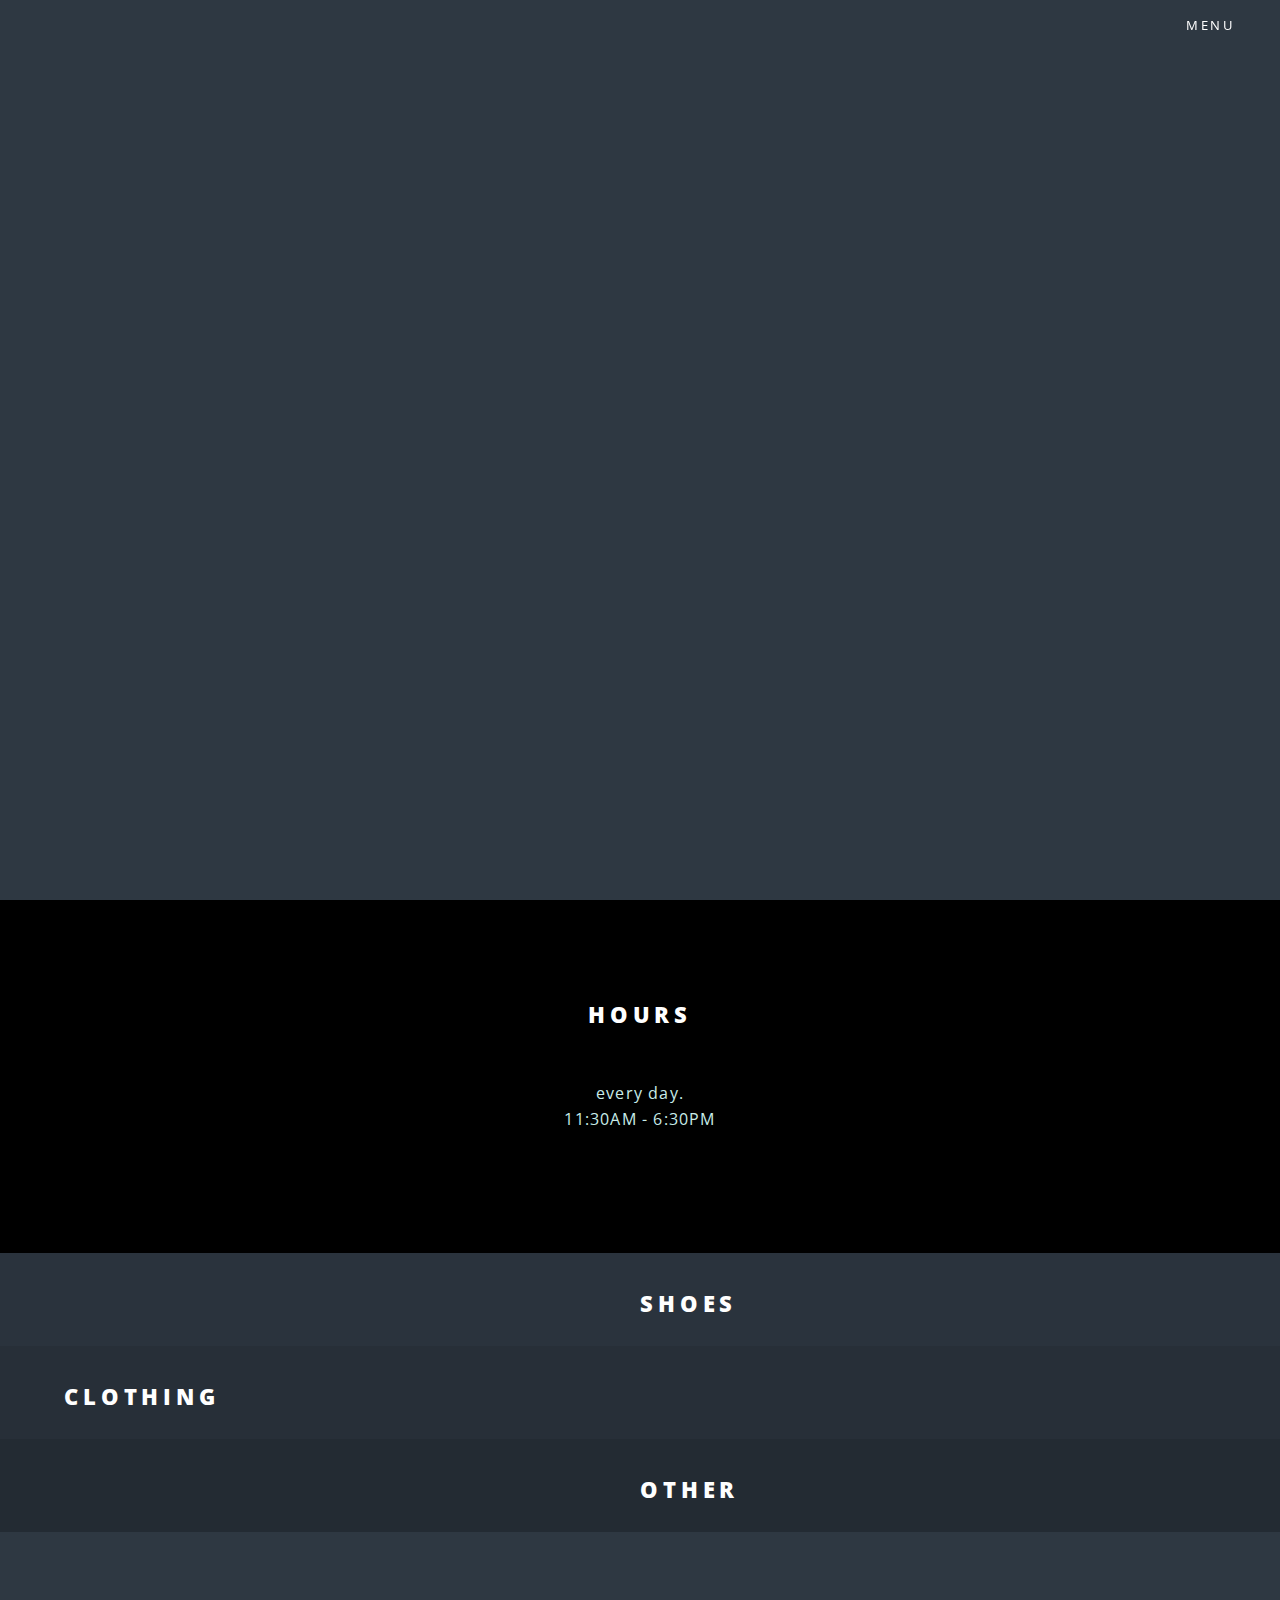
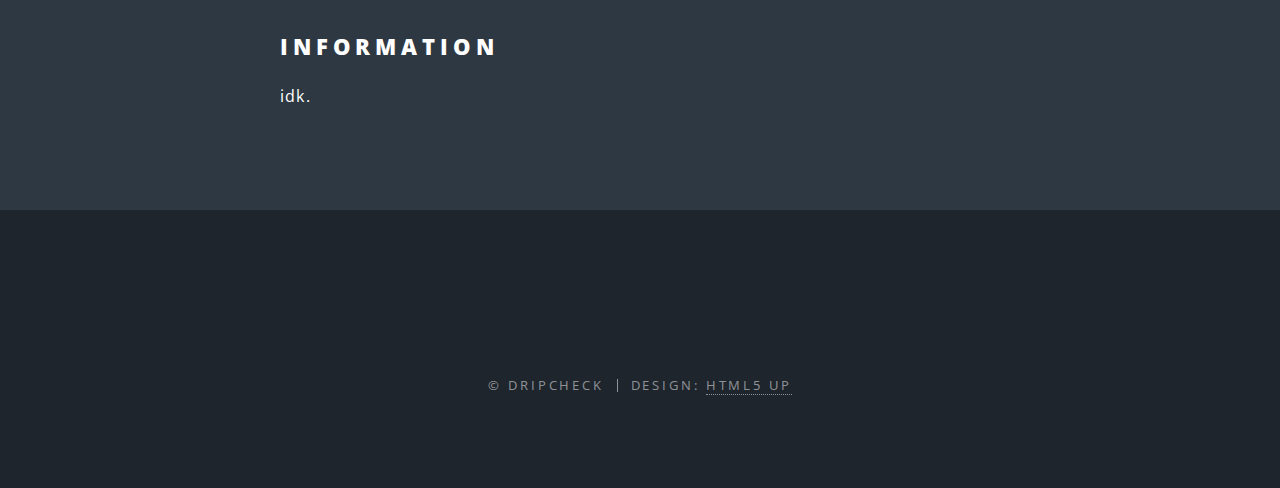
==== commit 834b3f19: "C3 - preliminary draft" ====
--- a/index.html
+++ b/index.html
@@ -6,7 +6,7 @@
 -->
 <html>
 	<head>
-		<title>Spectral by HTML5 UP</title>
+		<title>DripCheck MD</title>
 		<meta charset="utf-8" />
 		<meta name="viewport" content="width=device-width, initial-scale=1, user-scalable=no" />
 		<link rel="stylesheet" href="assets/css/main.css" />
@@ -20,7 +20,7 @@
 
 				<!-- Header -->
 					<header id="header" class="alt">
-						<h1><a href="index.html">Spectral</a></h1>
+						<h1><a href="index.html">DripCheck</a></h1>
 						<nav id="nav">
 							<ul>
 								<li class="special">
@@ -28,9 +28,7 @@
 									<div id="menu">
 										<ul>
 											<li><a href="index.html">Home</a></li>
-											<li><a href="elements.html">Shoes</a></li>
-											<li><a href="#">Clothing</a></li>
-											<li><a href="#">Log In</a></li>
+											<li><a href="inventory.html">Stuff We Have</a></li>
 										</ul>
 									</div>
 								</li>
@@ -71,15 +69,15 @@
 					<section id="one" class="wrapper style1 special">
 						<div class="inner">
 							<header class="major">
-								<h2>Arcu aliquet vel lobortis ata nisl<br />
-								eget augue amet aliquet nisl cep donec</h2>
-								<p>Aliquam ut ex ut augue consectetur interdum. Donec amet imperdiet eleifend<br />
-								fringilla tincidunt. Nullam dui leo Aenean mi ligula, rhoncus ullamcorper.</p>
+								<h2>Hours <br />
+									</h2>
+								<p>every day. <br />
+									11:30AM - 6:30PM </p>
 							</header>
-							<ul class="icons major">
+<!-- 							<ul class="icons major">
 								<li><span class="icon fa-gem major style1"><span class="label">Lorem</span></span></li>
 								<li><span class="icon fa-heart major style2"><span class="label">Ipsum</span></span></li>
-								<li><span class="icon solid fa-code major style3"><span class="label">Dolor</span></span></li>
+								<li><span class="icon solid fa-code major style3"><span class="label">Dolor</span></span></li> -->
 							</ul>
 						</div>
 					</section>
@@ -88,93 +86,54 @@
 					<section id="two" class="wrapper alt style2">
 						<section class="spotlight">
 							<div class="image"><img src="images/pic01.jpg" alt="" /></div><div class="content">
-								<h2>Magna primis lobortis<br />
-								sed ullamcorper</h2>
-								<p>Aliquam ut ex ut augue consectetur interdum. Donec hendrerit imperdiet. Mauris eleifend fringilla nullam aenean mi ligula.</p>
+								<h2>Shoes</h2>
+					
+				<!-- 				<p>the shoes we have.</p> -->
 							</div>
 						</section>
 						<section class="spotlight">
 							<div class="image"><img src="images/pic02.jpg" alt="" /></div><div class="content">
-								<h2>Tortor dolore feugiat<br />
-								elementum magna</h2>
-								<p>Aliquam ut ex ut augue consectetur interdum. Donec hendrerit imperdiet. Mauris eleifend fringilla nullam aenean mi ligula.</p>
+								<h2>Clothing</h2>
+								<!-- <p>the clothing we have.</p> -->
 							</div>
 						</section>
 						<section class="spotlight">
 							<div class="image"><img src="images/pic03.jpg" alt="" /></div><div class="content">
-								<h2>Augue eleifend aliquet<br />
-								sed condimentum</h2>
-								<p>Aliquam ut ex ut augue consectetur interdum. Donec hendrerit imperdiet. Mauris eleifend fringilla nullam aenean mi ligula.</p>
+								<h2>Other</h2>
+								<!-- <p>the other stuff we have.</p> -->
 							</div>
 						</section>
-					</section>
-
-				<!-- Three -->
-					<section id="three" class="wrapper style3 special">
-						<div class="inner">
-							<header class="major">
-								<h2>Accumsan mus tortor nunc aliquet</h2>
-								<p>Aliquam ut ex ut augue consectetur interdum. Donec amet imperdiet eleifend<br />
-								fringilla tincidunt. Nullam dui leo Aenean mi ligula, rhoncus ullamcorper.</p>
-							</header>
-							<ul class="features">
-								<li class="icon fa-paper-plane">
-									<h3>Arcu accumsan</h3>
-									<p>Augue consectetur sed interdum imperdiet et ipsum. Mauris lorem tincidunt nullam amet leo Aenean ligula consequat consequat.</p>
-								</li>
-								<li class="icon solid fa-laptop">
-									<h3>Ac Augue Eget</h3>
-									<p>Augue consectetur sed interdum imperdiet et ipsum. Mauris lorem tincidunt nullam amet leo Aenean ligula consequat consequat.</p>
-								</li>
-								<li class="icon solid fa-code">
-									<h3>Mus Scelerisque</h3>
-									<p>Augue consectetur sed interdum imperdiet et ipsum. Mauris lorem tincidunt nullam amet leo Aenean ligula consequat consequat.</p>
-								</li>
-								<li class="icon solid fa-headphones-alt">
-									<h3>Mauris Imperdiet</h3>
-									<p>Augue consectetur sed interdum imperdiet et ipsum. Mauris lorem tincidunt nullam amet leo Aenean ligula consequat consequat.</p>
-								</li>
-								<li class="icon fa-heart">
-									<h3>Aenean Primis</h3>
-									<p>Augue consectetur sed interdum imperdiet et ipsum. Mauris lorem tincidunt nullam amet leo Aenean ligula consequat consequat.</p>
-								</li>
-								<li class="icon fa-flag">
-									<h3>Tortor Ut</h3>
-									<p>Augue consectetur sed interdum imperdiet et ipsum. Mauris lorem tincidunt nullam amet leo Aenean ligula consequat consequat.</p>
-								</li>
-							</ul>
-						</div>
 					</section>
 
 				<!-- CTA -->
 					<section id="cta" class="wrapper style4">
 						<div class="inner">
 							<header>
-								<h2>Arcue ut vel commodo</h2>
-								<p>Aliquam ut ex ut augue consectetur interdum endrerit imperdiet amet eleifend fringilla.</p>
+								<h2>Information</h2>
+								<p>idk.</p>
 							</header>
-							<ul class="actions stacked">
+<!-- 							<ul class="actions stacked">
 								<li><a href="#" class="button fit primary">Activate</a></li>
 								<li><a href="#" class="button fit">Learn More</a></li>
-							</ul>
+							</ul> -->
 						</div>
 					</section>
 
 				<!-- Footer -->
 					<footer id="footer">
 						<ul class="icons">
-							<li><a href="#" class="icon brands fa-twitter"><span class="label">Twitter</span></a></li>
-							<li><a href="#" class="icon brands fa-facebook-f"><span class="label">Facebook</span></a></li>
-							<li><a href="#" class="icon brands fa-instagram"><span class="label">Instagram</span></a></li>
-							<li><a href="#" class="icon brands fa-dribbble"><span class="label">Dribbble</span></a></li>
-							<li><a href="#" class="icon solid fa-envelope"><span class="label">Email</span></a></li>
+							<li><a href="https://x.com/dripcheckmd?lang=en" class="icon brands fa-x-twitter" target="_blank"><span class="label">Twitter</span></a></li>
+							<li><a href="http://instagram.com/dripcheckmd/?hl=en" class="icon brands fa-instagram" target="_blank"><span class="label">Instagram</span></a></li>
+							<li><a href="https://www.tiktok.com/@dripcheckmd" class="icon brands fa-tiktok" target="_blank"><span class="label">Tiktok</span></a></li>
+							<li><a href="https://maps.app.goo.gl/BsnQNgAeEPTiYBWV6" class="icon solid fa-map-pin" target="_blank"><span class="label">Maps</span></a></li>
 						</ul>
 						<ul class="copyright">
-							<li>&copy; Untitled</li><li>Design: <a href="http://html5up.net">HTML5 UP</a></li>
+							<li>&copy; DRIPCHECK</li><li>Design: <a href="http://html5up.net">HTML5 UP</a></li>
 						</ul>
 					</footer>
 
 			</div>
+
 
 		<!-- Scripts -->
 			<script src="assets/js/jquery.min.js"></script>
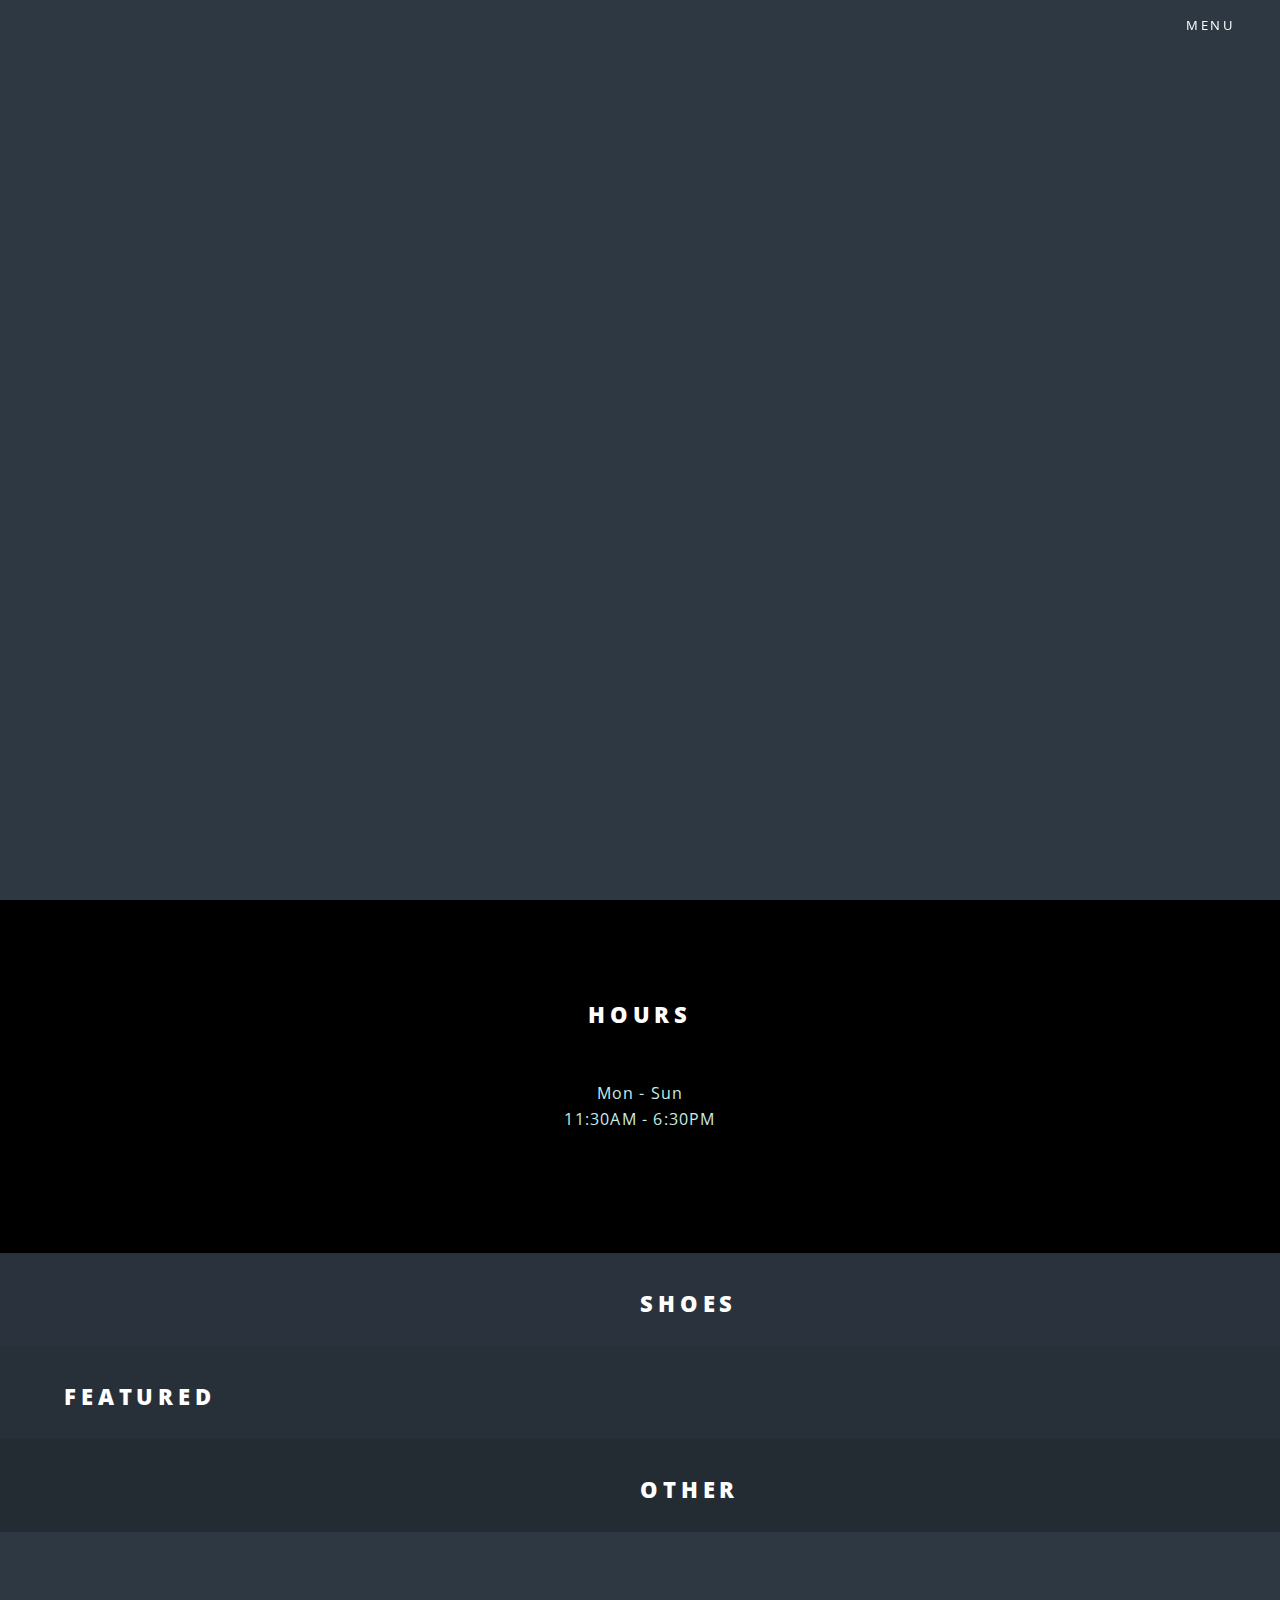
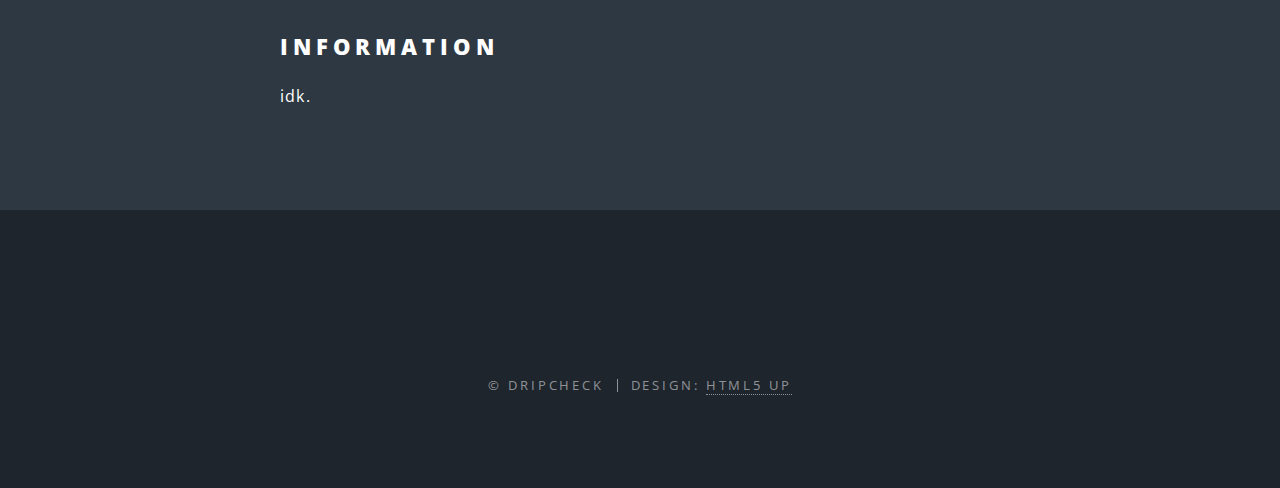
==== commit 6f813f1d: "c4 - done for today" ====
--- a/index.html
+++ b/index.html
@@ -43,7 +43,7 @@
 							<h2>Dripcheck MD</h2>
 							<p>2847 Huntingdon Avenue<br />
 							Baltimore, MD 21211<br />
-
+							<br /><strong>(443) 214-3041</strong></p>
 							<div class="social-icons">
 							
 							<a style="margin: 0 5px 0 0" href="https://x.com/dripcheckmd?lang=en" target="_blank">
@@ -62,7 +62,7 @@
 							</div>
 							<br>
 						</div>
-						<a href="#one" class="more scrolly">stuff we have</a>
+						<a href="#one" class="more scrolly"></a>
 					</section>
 
 				<!-- One -->
@@ -71,7 +71,7 @@
 							<header class="major">
 								<h2>Hours <br />
 									</h2>
-								<p>every day. <br />
+								<p>Mon - Sun<br />
 									11:30AM - 6:30PM </p>
 							</header>
 <!-- 							<ul class="icons major">
@@ -93,7 +93,7 @@
 						</section>
 						<section class="spotlight">
 							<div class="image"><img src="images/pic02.jpg" alt="" /></div><div class="content">
-								<h2>Clothing</h2>
+								<h2>Featured</h2>
 								<!-- <p>the clothing we have.</p> -->
 							</div>
 						</section>
@@ -122,10 +122,10 @@
 				<!-- Footer -->
 					<footer id="footer">
 						<ul class="icons">
-							<li><a href="https://x.com/dripcheckmd?lang=en" class="icon brands fa-x-twitter" target="_blank"><span class="label">Twitter</span></a></li>
-							<li><a href="http://instagram.com/dripcheckmd/?hl=en" class="icon brands fa-instagram" target="_blank"><span class="label">Instagram</span></a></li>
-							<li><a href="https://www.tiktok.com/@dripcheckmd" class="icon brands fa-tiktok" target="_blank"><span class="label">Tiktok</span></a></li>
-							<li><a href="https://maps.app.goo.gl/BsnQNgAeEPTiYBWV6" class="icon solid fa-map-pin" target="_blank"><span class="label">Maps</span></a></li>
+							<li><a href="https://x.com/dripcheckmd?lang=en" class="icon brands fa-x-twitter" ><span class="label">Twitter</span></a></li>
+							<li><a href="http://instagram.com/dripcheckmd/?hl=en" class="icon brands fa-instagram" ><span class="label">Instagram</span></a></li>
+							<li><a href="https://www.tiktok.com/@dripcheckmd" class="icon brands fa-tiktok" ><span class="label">Tiktok</span></a></li>
+							<li><a href="https://maps.app.goo.gl/BsnQNgAeEPTiYBWV6" class="icon solid fa-map-pin" ><span class="label">Maps</span></a></li>
 						</ul>
 						<ul class="copyright">
 							<li>&copy; DRIPCHECK</li><li>Design: <a href="http://html5up.net">HTML5 UP</a></li>
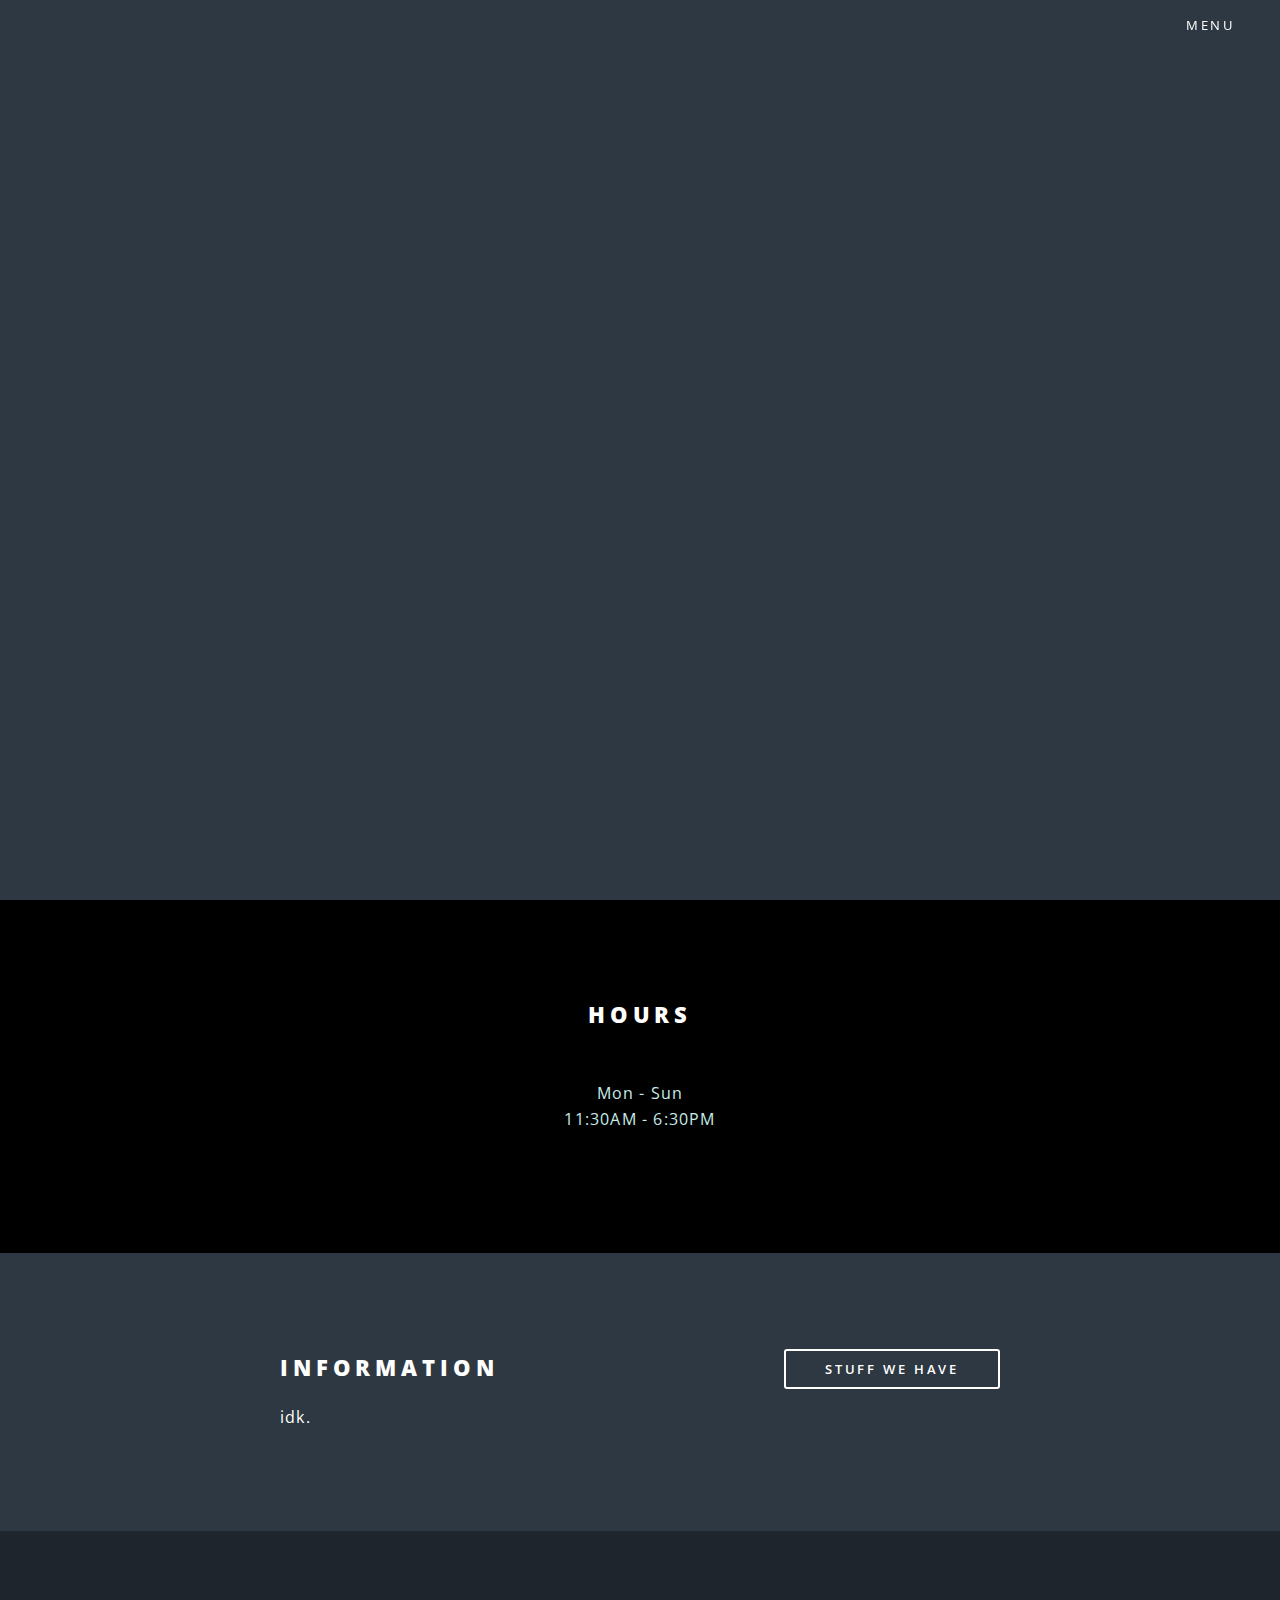
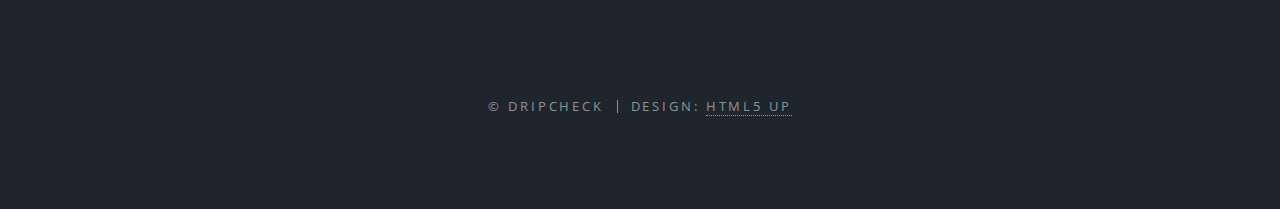
==== commit 0c0d3438: "fixed the phone icon" ====
--- a/index.html
+++ b/index.html
@@ -42,8 +42,10 @@
 							<img id="logo" src="images/logo2.png" alt="Your Logo" style="margin-bottom: 25px;" />
 							<h2>Dripcheck MD</h2>
 							<p>2847 Huntingdon Avenue<br />
-							Baltimore, MD 21211<br />
-							<br /><strong>(443) 214-3041</strong></p>
+							Baltimore, MD 21211
+							<br>
+							<div><strong><i class="fa-solid fa-phone"></i> (443) 214-3041</strong></div>
+							<br />
 							<div class="social-icons">
 							
 							<a style="margin: 0 5px 0 0" href="https://x.com/dripcheckmd?lang=en" target="_blank">
@@ -83,27 +85,25 @@
 					</section>
 
 				<!-- Two -->
-					<section id="two" class="wrapper alt style2">
+<!-- 					<section id="two" class="wrapper alt style2">
 						<section class="spotlight">
 							<div class="image"><img src="images/pic01.jpg" alt="" /></div><div class="content">
-								<h2>Shoes</h2>
-					
+								<h2>Featured</h2>
+									<ul class="actions stacked">
+									<li><a href="#" class="button fit">Learn More</a></li>
+							</ul>					
 				<!-- 				<p>the shoes we have.</p> -->
-							</div>
+<!-- 							</div>
 						</section>
 						<section class="spotlight">
 							<div class="image"><img src="images/pic02.jpg" alt="" /></div><div class="content">
-								<h2>Featured</h2>
+								<h2>Stuff We Have</h2>
 								<!-- <p>the clothing we have.</p> -->
-							</div>
-						</section>
-						<section class="spotlight">
-							<div class="image"><img src="images/pic03.jpg" alt="" /></div><div class="content">
-								<h2>Other</h2>
-								<!-- <p>the other stuff we have.</p> -->
-							</div>
-						</section>
-					</section>
+		<!-- 					</div> 
+						</section> -->
+
+
+					</section> 
 
 				<!-- CTA -->
 					<section id="cta" class="wrapper style4">
@@ -112,10 +112,9 @@
 								<h2>Information</h2>
 								<p>idk.</p>
 							</header>
-<!-- 							<ul class="actions stacked">
-								<li><a href="#" class="button fit primary">Activate</a></li>
-								<li><a href="#" class="button fit">Learn More</a></li>
-							</ul> -->
+							<ul class="actions stacked">
+								<li><a href="inventory.html" class="button fit">Stuff We Have</a></li>
+							</ul>
 						</div>
 					</section>
 
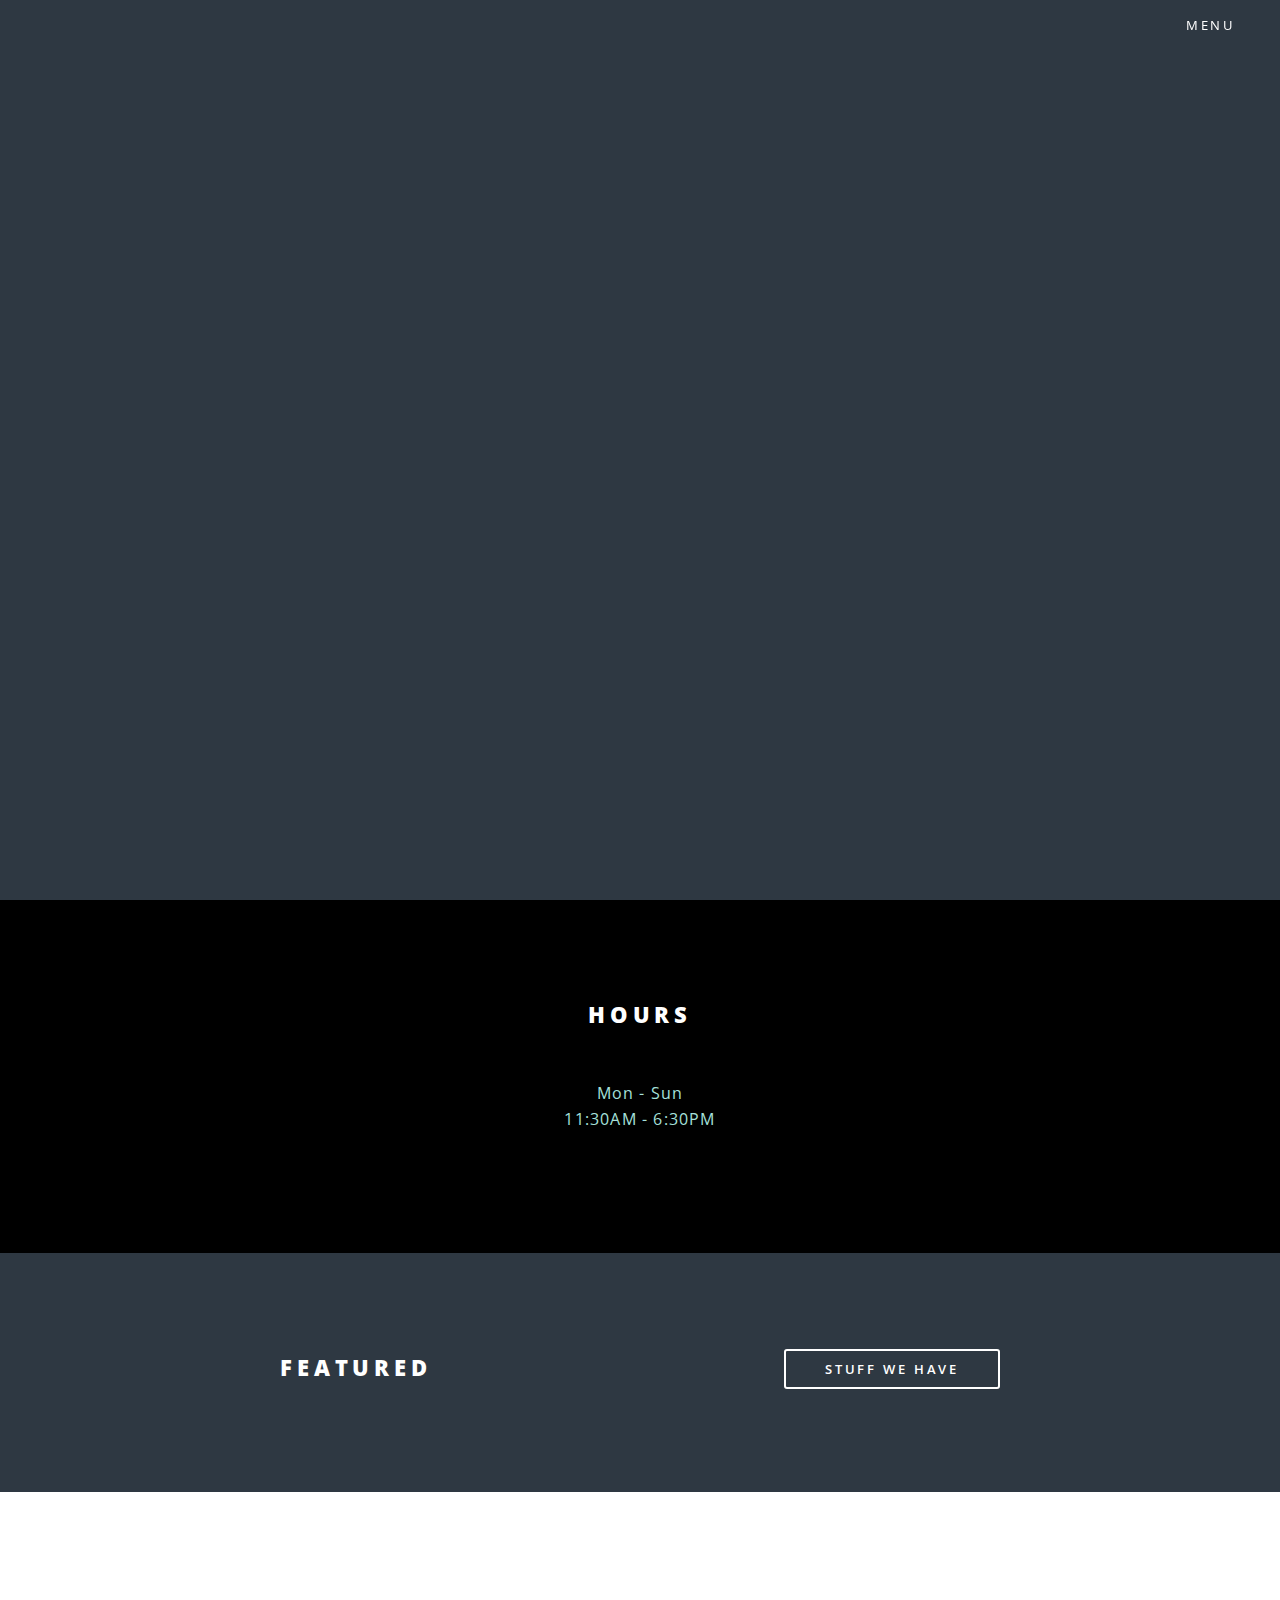
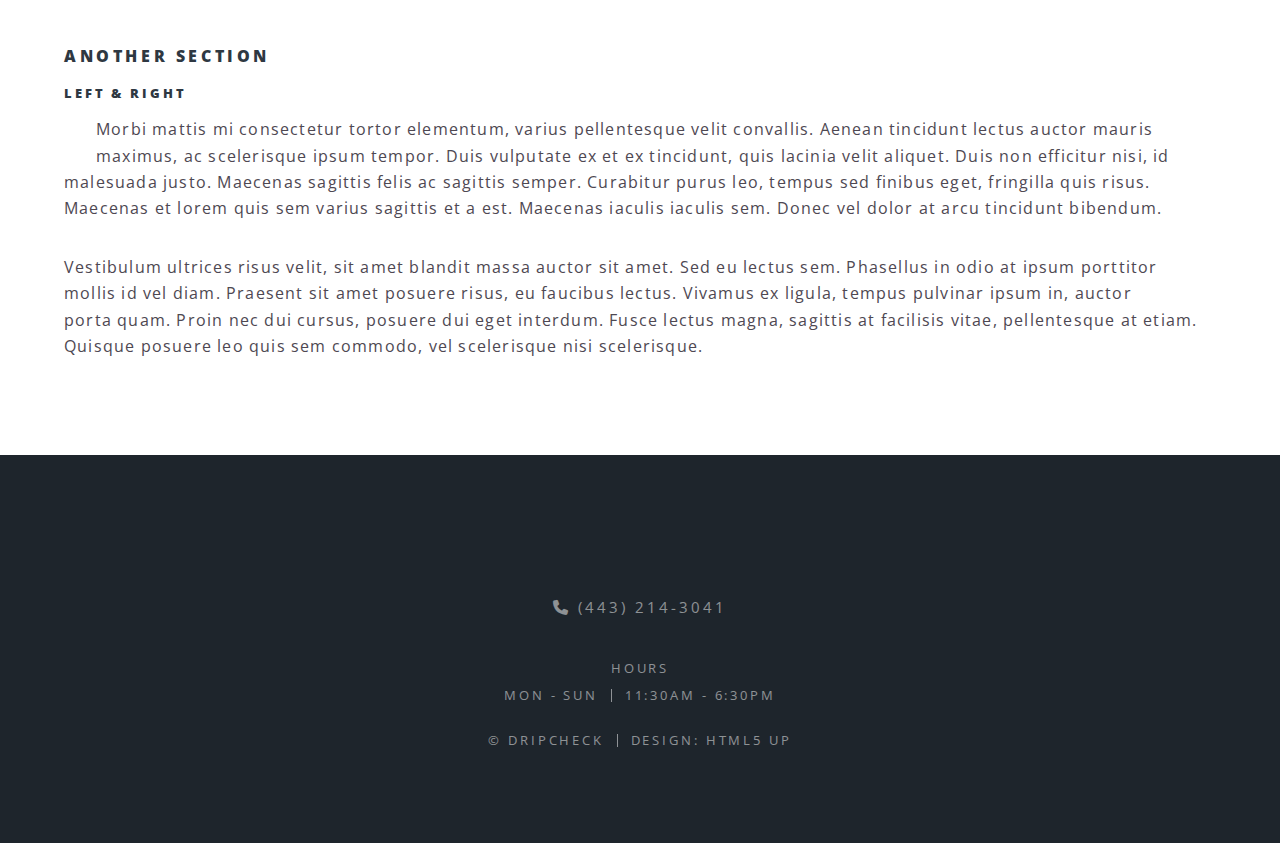
==== commit b7a96d70: "fix menu" ====
--- a/index.html
+++ b/index.html
@@ -9,9 +9,15 @@
 		<title>DripCheck MD</title>
 		<meta charset="utf-8" />
 		<meta name="viewport" content="width=device-width, initial-scale=1, user-scalable=no" />
+		<meta charset="UTF-8">
+		<meta name="viewport" 
+		content="width=device-width, initial-scale=1.0">
+		<title>Online Payment-Page</title>
+		<!-- map-pin & phone -->
+		<link rel="stylesheet" href="https://cdnjs.cloudflare.com/ajax/libs/font-awesome/6.5.1/css/all.min.css">
+		<link rel="stylesheet" href="style.css">
 		<link rel="stylesheet" href="assets/css/main.css" />
 		<noscript><link rel="stylesheet" href="assets/css/noscript.css" /></noscript>
-		<link rel="stylesheet" href="https://cdnjs.cloudflare.com/ajax/libs/font-awesome/6.5.1/css/all.min.css">
 	</head>
 	<body class="landing is-preload">
 
@@ -43,8 +49,8 @@
 							<h2>Dripcheck MD</h2>
 							<p>2847 Huntingdon Avenue<br />
 							Baltimore, MD 21211
-							<br>
-							<div><strong><i class="fa-solid fa-phone"></i> (443) 214-3041</strong></div>
+							<br><br>
+							<i class="fa-solid fa-phone"></i> (443) 214-3041
 							<br />
 							<div class="social-icons">
 							
@@ -109,8 +115,7 @@
 					<section id="cta" class="wrapper style4">
 						<div class="inner">
 							<header>
-								<h2>Information</h2>
-								<p>idk.</p>
+								<h2>Featured</h2>
 							</header>
 							<ul class="actions stacked">
 								<li><a href="inventory.html" class="button fit">Stuff We Have</a></li>
@@ -118,6 +123,32 @@
 						</div>
 					</section>
 
+				<!-- Gallery -->
+					<section class="wrapper style5">
+						<div class="inner">
+							<section>
+								<div class="box alt">
+									<div class="row gtr-50 gtr-uniform">
+		
+										<div class="col-4"><span class="image fit"><img src="images/pic01.jpg" alt="" /></span></div>
+										<div class="col-4"><span class="image fit"><img src="images/pic02.jpg" alt="" /></span></div>
+										<div class="col-4"><span class="image fit"><img src="images/pic03.jpg" alt="" /></span></div>
+										<div class="col-4"><span class="image fit"><img src="images/pic03.jpg" alt="" /></span></div>
+										<div class="col-4"><span class="image fit"><img src="images/pic02.jpg" alt="" /></span></div>
+										<div class="col-4"><span class="image fit"><img src="images/pic01.jpg" alt="" /></span></div>
+										<div class="col-4"><span class="image fit"><img src="images/pic02.jpg" alt="" /></span></div>
+										<div class="col-4"><span class="image fit"><img src="images/pic01.jpg" alt="" /></span></div>
+										<div class="col-4"><span class="image fit"><img src="images/pic03.jpg" alt="" /></span></div>
+									</div>
+								</div>
+								  <h4>Another Section</h4>
+								<h5>Left &amp; Right</h5>
+								<p><span class="image left"><img src="images/pic04.jpg" alt="" /></span>Morbi mattis mi consectetur tortor elementum, varius pellentesque velit convallis. Aenean tincidunt lectus auctor mauris maximus, ac scelerisque ipsum tempor. Duis vulputate ex et ex tincidunt, quis lacinia velit aliquet. Duis non efficitur nisi, id malesuada justo. Maecenas sagittis felis ac sagittis semper. Curabitur purus leo, tempus sed finibus eget, fringilla quis risus. Maecenas et lorem quis sem varius sagittis et a est. Maecenas iaculis iaculis sem. Donec vel dolor at arcu tincidunt bibendum.</p>
+								<p><span class="image right"><img src="images/pic05.jpg" alt="" /></span>Vestibulum ultrices risus velit, sit amet blandit massa auctor sit amet. Sed eu lectus sem. Phasellus in odio at ipsum porttitor mollis id vel diam. Praesent sit amet posuere risus, eu faucibus lectus. Vivamus ex ligula, tempus pulvinar ipsum in, auctor porta quam. Proin nec dui cursus, posuere dui eget interdum. Fusce lectus magna, sagittis at facilisis vitae, pellentesque at etiam. Quisque posuere leo quis sem commodo, vel scelerisque nisi scelerisque. </p>
+							</section>
+
+						</div>
+					</section>
 				<!-- Footer -->
 					<footer id="footer">
 						<ul class="icons">
@@ -125,9 +156,15 @@
 							<li><a href="http://instagram.com/dripcheckmd/?hl=en" class="icon brands fa-instagram" ><span class="label">Instagram</span></a></li>
 							<li><a href="https://www.tiktok.com/@dripcheckmd" class="icon brands fa-tiktok" ><span class="label">Tiktok</span></a></li>
 							<li><a href="https://maps.app.goo.gl/BsnQNgAeEPTiYBWV6" class="icon solid fa-map-pin" ><span class="label">Maps</span></a></li>
+
+						</ul>
+						<ul class="icons">
+							<li><a href="tel:4432143041"><i class="fa-solid fa-phone"></i><span class="label"> (443) 214-3041</span></a></li>
 						</ul>
 						<ul class="copyright">
-							<li>&copy; DRIPCHECK</li><li>Design: <a href="http://html5up.net">HTML5 UP</a></li>
+							<div><li>HOURS<br></li></div>
+							<div><li>Mon - Sun<br></li><li>11:30AM - 6:30PM <br></li></div>
+							<div><li>&copy; DRIPCHECK</li><li>Design: <a href="http://html5up.net">HTML5 UP</a></li></div>
 						</ul>
 					</footer>
 
--- a/assets/css/main.css
+++ b/assets/css/main.css
@@ -2118,6 +2118,74 @@
 	box-shadow: 0 0 15px 5px rgba(255, 255, 255, 1), 0 0 25px 10px rgba(255, 255, 255, 0.8); 
   }
 
+/* ============================= */
+/* FILTER */
+/* ============================= */
+
+.filter-section {
+	display: flex;
+	gap: 20px;
+	margin-bottom: 20px;
+	justify-content: flex-start;
+  }
+  
+  .filter {
+	display: flex;
+	flex-direction: column;
+  }
+  
+  .filter label {
+	font-weight: bold;
+	margin-bottom: 5px;
+  }
+  
+  .filter select {
+	padding: 8px;
+	font-size: 14px;
+	border-radius: 5px;
+	border: 1px solid #ccc;
+  }
+  
+  /* Product list styling */
+  .product-list {
+	display: flex;
+	flex-wrap: wrap;
+	gap: 20px;
+  }
+  
+  .product {
+	width: 30%;
+	border: 1px solid #ddd;
+	padding: 20px;
+	border-radius: 8px;
+	box-shadow: 0 4px 8px rgba(0, 0, 0, 0.1);
+	background-color: #fff;
+  }
+  
+  .product h3 {
+	font-size: 18px;
+	margin-bottom: 10px;
+  }
+  
+  .product p {
+	margin: 5px 0;
+  }
+  
+  /* Responsive adjustments */
+  @media (max-width: 768px) {
+	.product-list {
+	  flex-direction: column;
+	}
+  
+	.product {
+	  width: 100%;
+	}
+  
+	.filter-section {
+	  flex-direction: column;
+	  align-items: flex-start;
+	}
+  }
 /* Image */
 
 	.image {
@@ -2698,6 +2766,7 @@
 		display: -webkit-flex;
 		display: -ms-flex;
 		display: flex;
+		
 	}
 
 		.spotlight .image {
@@ -2798,7 +2867,7 @@
 				}
 
 				.spotlight .content {
-					padding: 4em 3em 2em 3em ;
+					padding: 1.5em 3em 1.5em 3em; ;
 					max-width: none;
 					text-align: center;
 					width: 100%;
@@ -2879,8 +2948,7 @@
 			}
 
 			.wrapper.style1 header.major p {
-				color: #c8ece9;
-			}
+s			}
 
 			.wrapper.style1 label {
 				color: #ffffff;
@@ -3380,7 +3448,7 @@
 		-ms-transition: -ms-transform 0.5s ease;
 		transition: transform 0.5s ease;
 		-webkit-overflow-scrolling: touch;
-		background: #21b2a6;
+		background: rgba(0, 0, 0, 0.4); /* Menu background with opacity */
 		color: #ffffff;
 		height: 100%;
 		max-width: 80%;
@@ -3611,6 +3679,7 @@
 		overflow: hidden;
 		position: relative;
 		text-align: center;
+		border: none !important; /* dotted line */ 
 	}
 
 		#banner h2 {
@@ -3920,8 +3989,19 @@
 		text-align: center;
 	}
 
+	#footer a {
+		border: none !important; /* dotted line */  
+		color: rgba(255, 255, 255, 0.5);
+		font-size: 1.0em; 
+		letter-spacing: 0.225em;
+		list-style: none;
+		padding: 0;
+		text-transform: uppercase;
+	}
+
 		#footer .icons {
 			font-size: 1.25em;
+			line-height: 0.2em;
 		}
 
 			#footer .icons a {
@@ -3932,6 +4012,15 @@
 					color: #fff;
 				}
 
+				#footer .icons li a[href^="tel:"] {
+					font-size: 0.75em; 
+					letter-spacing: 0.20em;
+				}
+				
+				#footer .icons li a[href^="tel:"] .fa-phone {
+					font-size: 1.0em; 
+				}
+		
 		#footer .copyright {
 			color: rgba(255, 255, 255, 0.5);
 			font-size: 0.8em;
@@ -3953,6 +4042,9 @@
 					border-left: 0;
 					margin-left: 0;
 					padding-left: 0;
+				}
+				#footer .copyright div:last-child {
+					margin-top: 1.5em;  
 				}
 
 				#footer .copyright li a {
